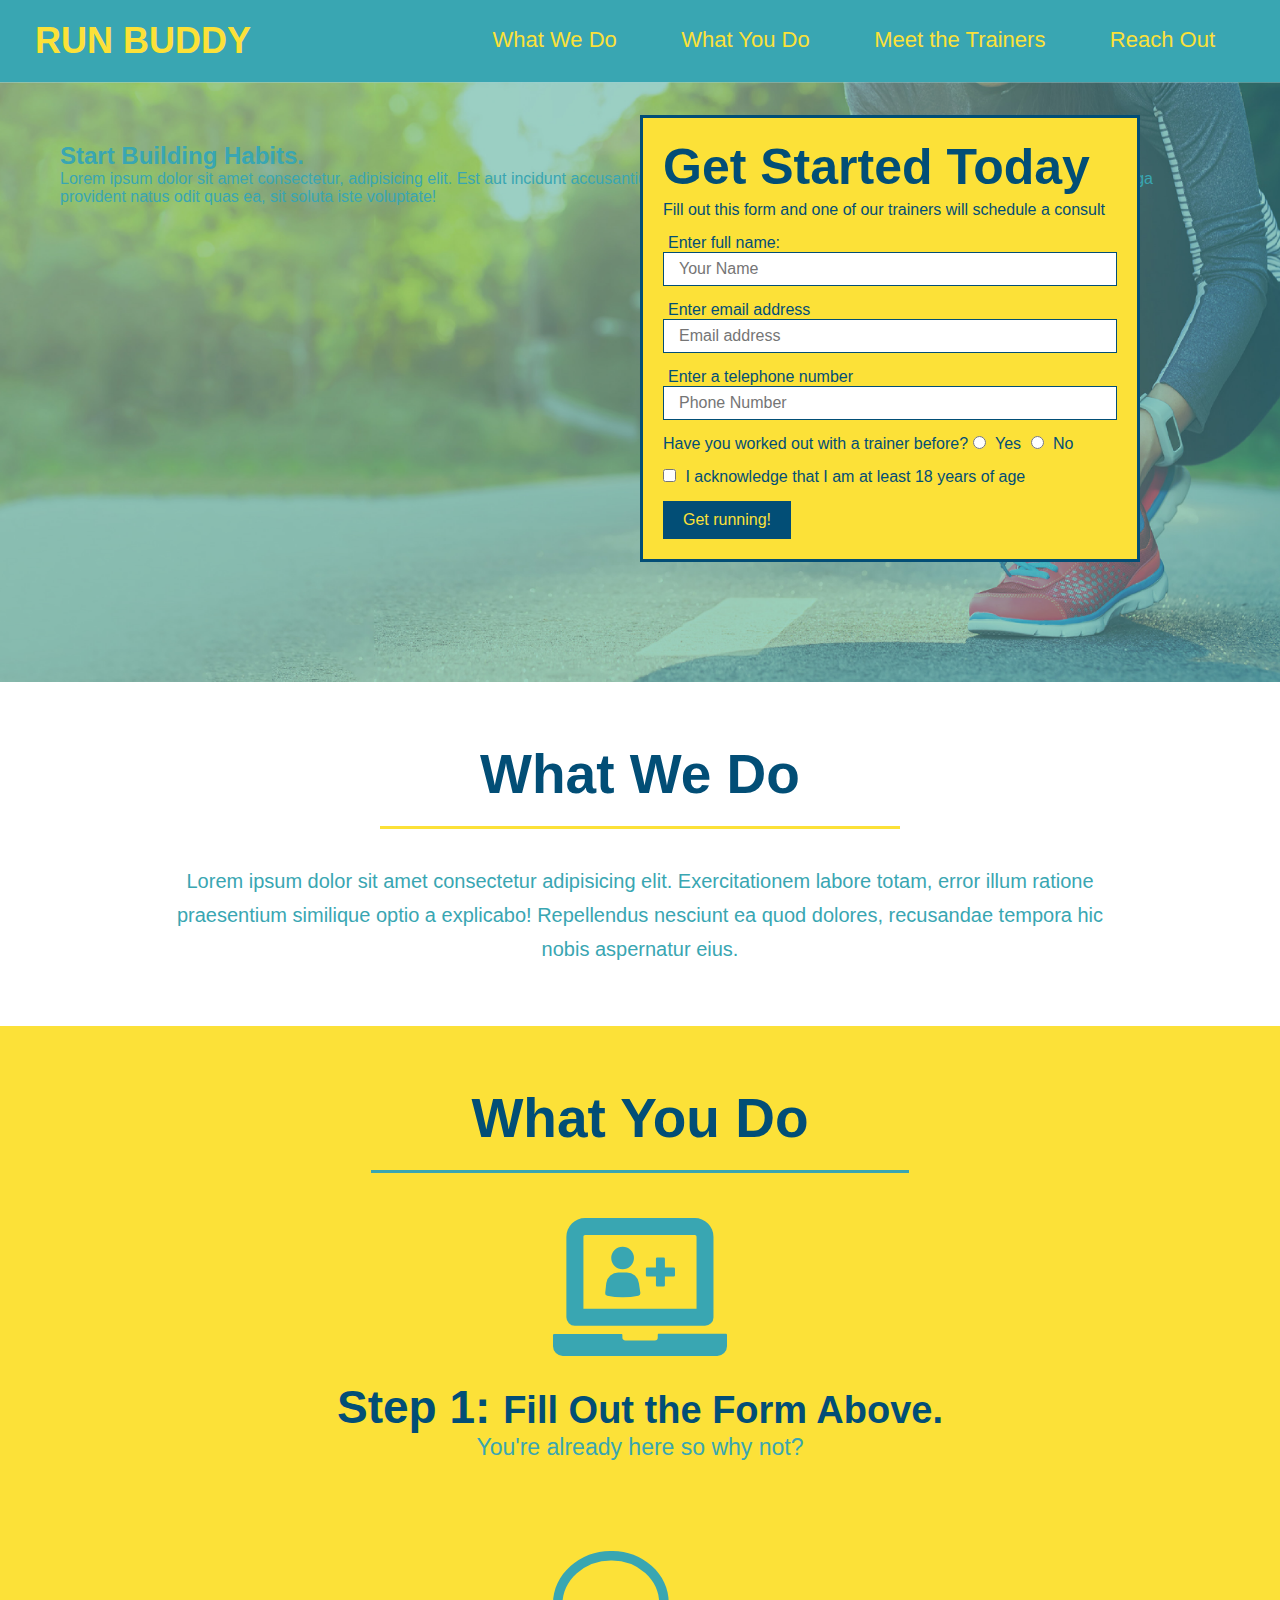
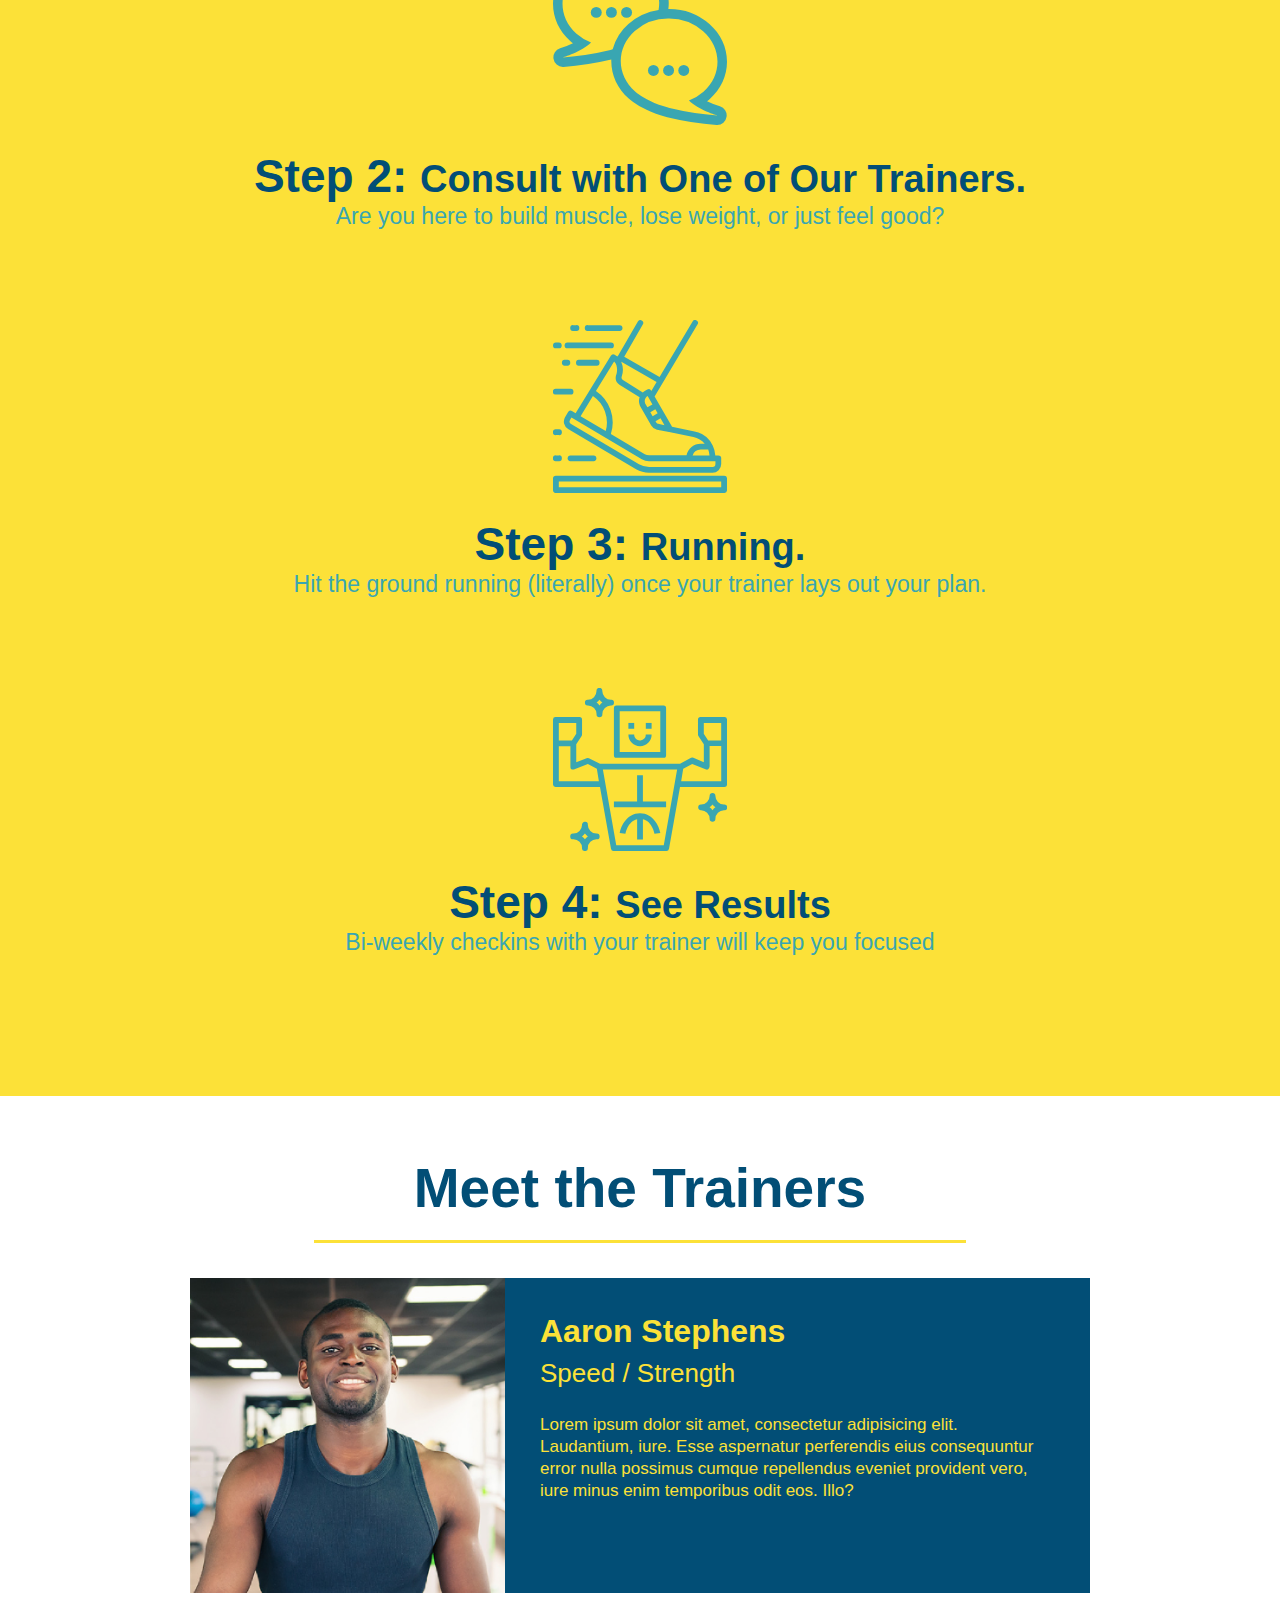
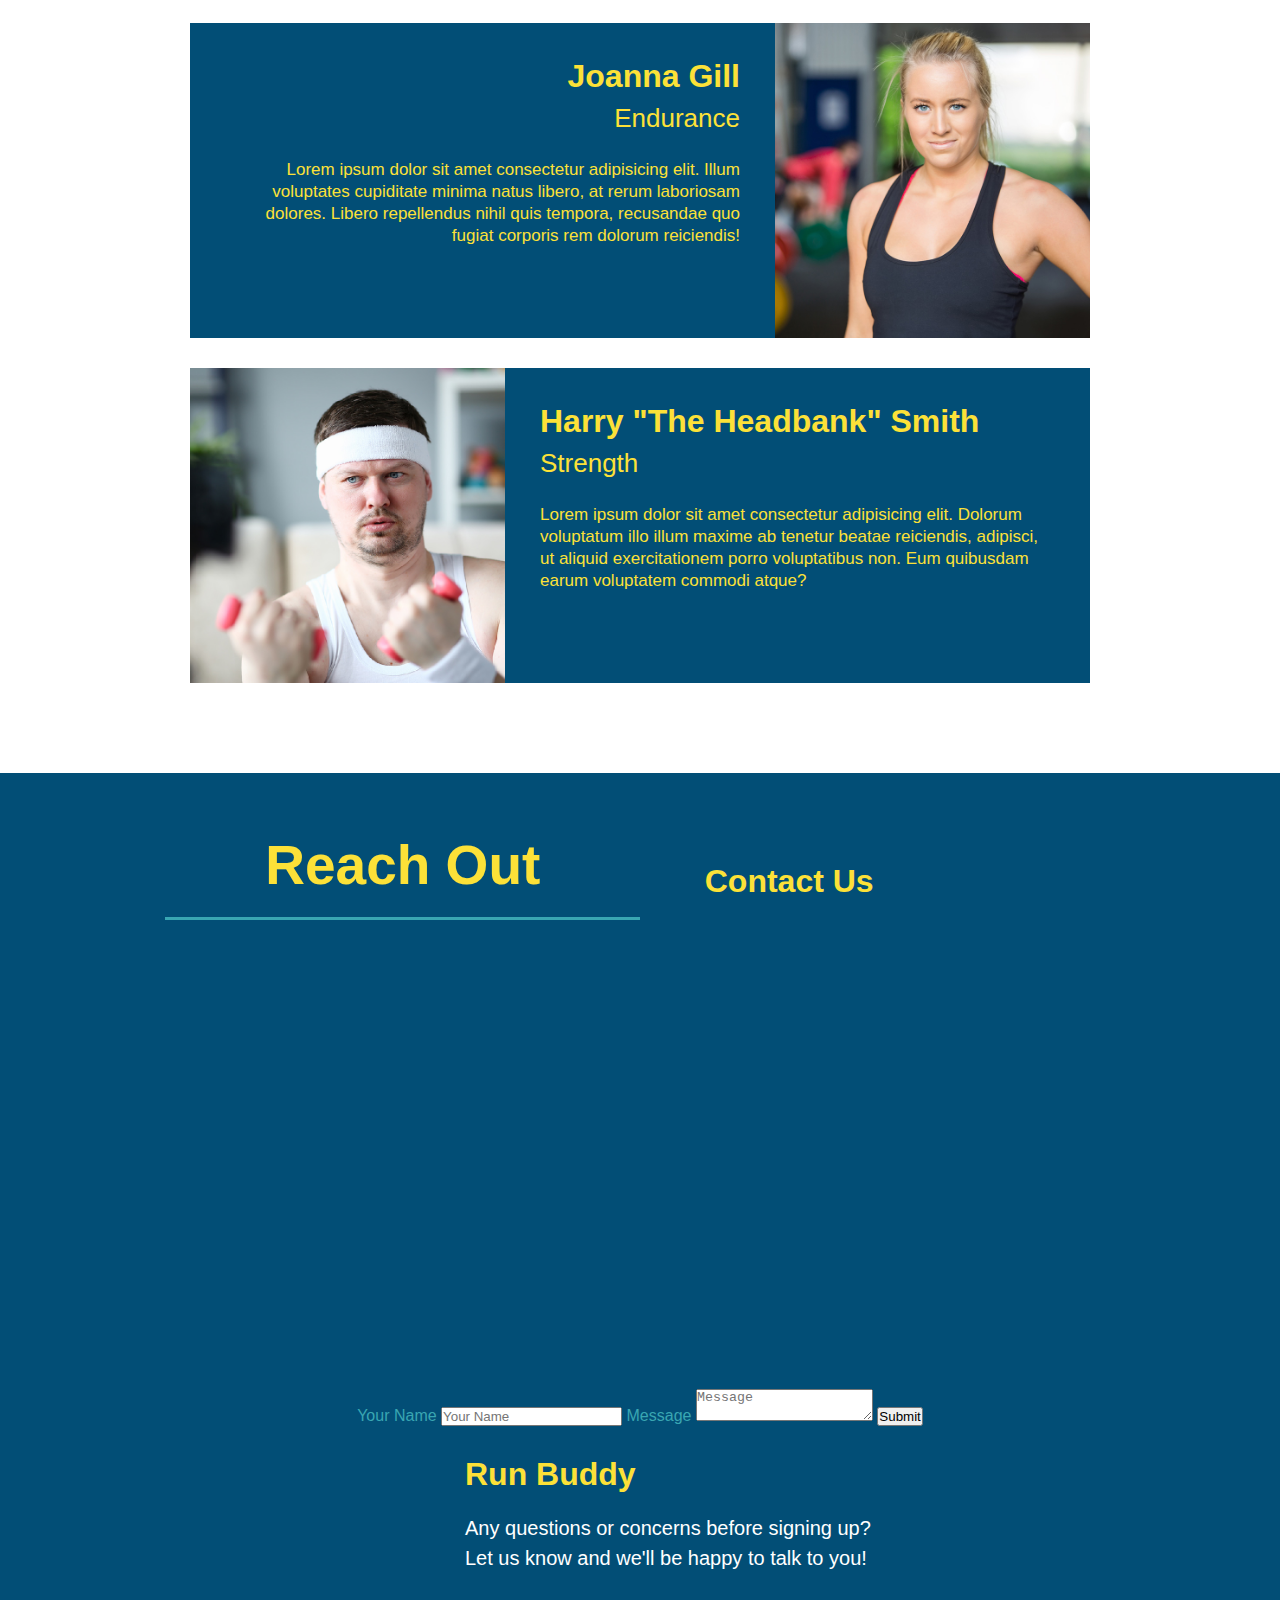
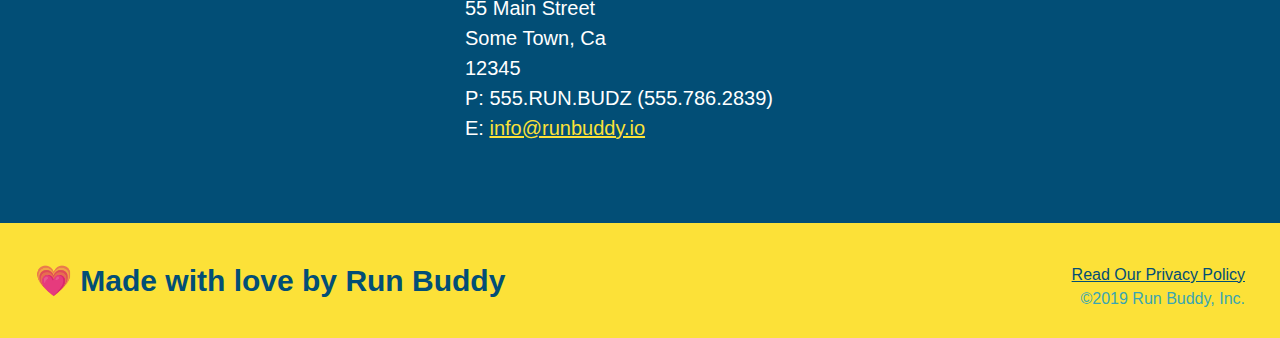
==== index.html @ 25260ad4 "add contact form" ====
<!DOCTYPE html>
<htlm lang="en">
    <meta charset="UTF-8" />
    <title>RUN BUDDY</title>
    <link rel="stylesheet" href="./assets/css/style.css" />
    <!---navigation-->    
<body>
     <header>
        <h1>
            <a href="/">RUN BUDDY</a>
        </h1>
            <nav>
                <!--unordered list element-->
                <ul>
                    <!--list item element-->
                    <li>
                        <!--anchor element-->
                        <a href="#What-We-Do">What We Do</a>
                    </li>
                    <li>
                        <a href="#What-You-Do">What You Do</a>
                    </li>
                    <li>
                        <a href="#Meet-The-Trainers">Meet the Trainers</a>
                    </li>
                    <li>
                        <a href="#Reach-Out">Reach Out</a>
                    </li>
                </ul>
                <!--Shows up weird on mobile-->
            </nav>
    </header>
        
        <!---jumbotron/hero(big img)-->
    <section class="hero">
        <div class="hero-cta">
            <h2>Start Building Habits.</h2>
            <p>Lorem ipsum dolor sit amet consectetur, adipisicing elit. Est aut incidunt accusantium repellat harum, consequatur aliquid ab corporis rem consectetur fuga provident natus odit quas ea, sit soluta iste voluptate!</p>
        </div>
        <div class="hero-form">
            <h3>Get Started Today</h3>
            <p>Fill out this form and one of our trainers will schedule a consult</p>
        <!--Add form element-->
            <form>
                <label for="name">Enter full name:</label>
                <input type="text" placeholder="Your Name" name="name" id="name" class="form-input" />
                <label for="email">Enter email address</label>
                <input type="email" placeholder="Email address" name="email" id="email" class="form-input" />
                <label for="phone">Enter a telephone number</label>
                <input type="tel" placeholder="Phone Number" name="phone" id="phone" class="form-input" />
                <p>
                    Have you worked out with a trainer before?
                    <input type="radio" name="trainer-confirm" id="trainer-yes" />
                    <label for="trainer-yes">Yes</label>
                    <input type="radio" name="trainer-confirm" id="trainer-no" />
                    <label for="trainer-no">No</label>
                </p>
                <p>
                    <input type="checkbox" name="age" id="age-ack" />
                    <label for="age-ack">I acknowledge that I am at least 18 years of age</label>
                </p>
                <button type="submit">
                    Get running!
                </button>
            </form>
        </div>
    </section>
    <!--End Hero-->

        <!--wHAT WE DO-->
    <section id="What-We-Do" class="intro">
        <h2 class="section-title primary-border">What We Do</h2>
        <p>
            Lorem ipsum dolor sit amet consectetur adipisicing elit. Exercitationem labore totam, error illum ratione praesentium similique optio a explicabo! Repellendus nesciunt ea quod dolores, recusandae tempora hic nobis aspernatur eius.
        </p>
    </section>

        <!--What you do-->
    <section id="What-You-Do" class="steps">
        <h2 class="section-title secondary-border">What You Do</h2>

        <div>
            <img src="./assets/images/step-1.svg" alt="empty" />
            <h3>Step 1: <span>Fill Out the Form Above.</span></h3>
            <p>You're already here so why not?</p>
        </div>

        <div>
            <img src="./assets/images/step-2.svg" alt="empty" />
            <h3>Step 2: <span>Consult with One of Our Trainers.</span></h3>
            <p>Are you here to build muscle, lose weight, or just feel good?</p>
        </div>

        <div>
            <img src="./assets/images/step-3.svg" alt="empty" />
            <h3>Step 3: <span>Running.</span></h3>
            <p>Hit the ground running (literally) once your trainer lays out your plan.</p>
        </div>

        <div>
            <img src="./assets/images/step-4.svg" alt="empty" />
            <h3>Step 4: <span>See Results</span></h3>
            <p>Bi-weekly checkins with your trainer will keep you focused</p>
        </div>
    </section>

        <!--Meet the Trainers Sec-->
    <section id="Meet-The-Trainers" class="trainers">
        <h2 class="section-title primary-border">
            Meet the Trainers
        </h2>
        <article class="trainer">
            <img src="./assets/images/trainer-1.jpg" alt="Aaron Stephens in his workout clothes, ready to pump iron" />
            <div class="trainer-bio text-left">
                <h3>Aaron Stephens</h3>
                <h4>Speed / Strength</h4>
                <p>Lorem ipsum dolor sit amet, consectetur adipisicing elit. Laudantium, iure. Esse aspernatur perferendis eius consequuntur error nulla possimus cumque repellendus eveniet provident vero, iure minus enim temporibus odit eos. Illo?</p>
            </div>
        </article>
        <article class="trainer">
            <div class="trainer-bio text-right">
                <h3>Joanna Gill</h3>
                <h4>Endurance</h4>
                <p>Lorem ipsum dolor sit amet consectetur adipisicing elit. Illum voluptates cupiditate minima natus libero, at rerum laboriosam dolores. Libero repellendus nihil quis tempora, recusandae quo fugiat corporis rem dolorum reiciendis!</p>
            </div>
            <img src="./assets/images/trainer-2.jpg" alt="Joanna Gill ready to put some work in" />
        </article>
        <article class="trainer">
            <img src="./assets/images/trainer-3.jpg" alt="Harry 'the headband' smith ready to get you swole" />
            <div class="trainer-bio text-left">
                <h3>Harry "The Headbank" Smith</h3>
                <h4>Strength</h4>
                <p>Lorem ipsum dolor sit amet consectetur adipisicing elit. Dolorum voluptatum illo illum maxime ab tenetur beatae reiciendis, adipisci, ut aliquid exercitationem porro voluptatibus non. Eum quibusdam earum voluptatem commodi atque?</p>
            </div>
        </article>
    </section>

        <!--Reach Out sec-->
    <section id="Reach-Out" class="contact">
        <h2 class="section-title secondary-border">
            Reach Out
        </h2>
        <div class="content-form">
            <h3>Contact Us</h3>
        </div>
        <article>
        <div>
            <iframe src="https://www.google.com/maps/embed?pb=!1m18!1m12!1m3!1d3258.855025386949!2d-80.89987728461224!3d35.23497878030063!2m3!1f0!2f0!3f0!3m2!1i1024!2i768!4f13.1!3m3!1m2!1s0x8856a1f7e96a89fd%3A0x9e45abd21f3c7995!2s2031%20Heywood%20Ave%2C%20Charlotte%2C%20NC%2028208!5e0!3m2!1sen!2sus!4v1633524357649!5m2!1sen!2sus" 
            style="border:0;" 
            allowfullscreen="" 
            loading="lazy">
            </iframe>
        </div>
        <form>
            <label for="contact-name">Your Name</label>
            <input type="text" id="contact-name" placeholder="Your Name" />

            <label for="contact-message">Message</label>
            <textarea type="text" id="contact-message" placeholder="Message"></textarea>

            <button type="submit">Submit</button>
        </form>
        <div>
            <h3>
                Run Buddy
            </h3>
            <p>
                Any questions or concerns before signing up?
                <br />
                Let us know and we'll be happy to talk to you!
            </p>
            <address>
                55 Main Street <br />
                Some Town, Ca <br />
                12345<br />
                P: 555.RUN.BUDZ (555.786.2839)<br />
                E: <a href="mailto:info@runbuddy.io"> info@runbuddy.io</a>
            </address>
        </div>
        </article>
    </section>

        <!--footer-->
    <footer>
        <h2>&#128151 Made with love by Run Buddy</h2>
        <div> <a href="privacy-policy.html" >Read Our Privacy Policy</a><br />
        &copy;2019 Run Buddy, Inc.
        </div>
    </footer>

</body>
    
</htlm>
---- assets/css/style.css ----
* {
    margin: 0;
    padding: 0;
    box-sizing: border-box;
}

body {
    /* more on this crazy alphanumerical value in a minute! */
    color: #39a6b2;
    font-family: Arial, Helvetica, sans-serif;
}

/* apply styles to header */
header {
    padding: 20px 35px;
    background-color: #39a6b2;
}

header h1 {
    font-weight: bold;
    font-size: 36px;
    color: #fce138;
    margin: 0;
    display: inline;
}
header a {
    color: #fce138;
    text-decoration: none;
   }

header nav {
    float: right;
    margin: 7px 0;
}

header nav ul li {
    display: inline;
    }

header nav ul li a {
    margin: 0 30px;
    font-weight: lighter;
    font-size: 22px;
}

footer {
    background: #fce138;
    width: 100%;
    padding: 40px 35px;
}

footer h2 {
    display: inline;
    color: #024e76;
    font-size: 30px;
    margin: 0;
}

footer div {
    float: right;
    line-height: 1.5;
    text-align: right;
}

footer a {
    color: #024e76;
}

section {
    padding: 60px;
}

/* hero style chart*/
.hero {
    background-image: url(../images/hero-bg.jpg);
    height: 600px;
    background-size: cover;
    background-position: center;
    position: relative;
}
/* cover and center do not show up on second monitor?*/
/* hero style end*/

.hero-form {
    color: #024e76;
    background-color: #fce138;
    padding: 20px;
    width: 500px;
    border: solid 3px #024e76;
    position: absolute;
    bottom: 120px;
    right: 140px;
}

.hero-form h3 {
    font-size: 50px;
    margin: 0px;
}

.hero-form p {
    margin: 5px 0 15px 0;
}

.form-input {
    border: 1px solid #024e76;
    display: block;
    padding: 7px 15px;
    font-size: 16px;
    color: #024e76;
    width: 100%;
    margin-bottom: 15px;
}

.hero-form label {
    margin: 0px 5px;
}

.hero-form button {
    background-color: #024e76;
    color: #fce138;
    padding: 10px 20px;
    font-size: 16px;
    border: none;
}

.intro {
    text-align: center;
}

.intro p {
    line-height: 1.7;
    color: #39a6b2;
    width: 80%;
    font-size: 20px;
    margin: 0 auto;
}

.steps {
    text-align: center;
    background: #fce138;
}

.section-title {
    font-size: 55px;
    color: #024e76;
    margin-bottom: 35px;
    padding: 0 100px 20px 100px;
    border-bottom: 3px solid;
    border-color: #39a6b2;
    display: block;
}

.primary-border {
    border-color: #fce138;
    display: inline-block;
}

.secondary-border {
    border-color: #39a6b2;
    display: inline-block;
}

.steps div {
    margin-bottom: 80px;
}

.steps img {
    width: 15%;
    margin: 10px 0;
}

.steps h3 {
    color: #024e76;
    font-size: 46px;
    margin-top: 10px;
}

.steps p {
    color: #39a6b2;
    font-size: 23px;
}

.steps span {
    font-size: 38px;
}

.trainers {
    text-align: center;
}

.trainer {
    width: 900px;
    margin: 0 auto 30px auto;
    background: #024e76;
    color: #fce138;
    overflow: auto;
    }

.trainer img {
    width:35%;
    float: left;
}

.trainer-bio {
    padding: 35px;
    float: left;
    width: 65%;
}

.text-left {
    text-align: left;
}

.text-right {
    text-align: right;
}

.trainer-bio h3 {
    font-size: 32px;
    margin-bottom: 8px;
}

.trainer-bio h4 {
    font-weight: lighter;
    font-size: 26px;
    margin-bottom: 25px;
}

.trainer-bio p {
    font-size: 17px;
    line-height: 1.3;
}

.contact {
    background: #024e76;
    text-align: center;  
}

.contact h2 {
    color: #fce138;
}

.contact iframe {
    width: 400px;
    height: 400px;
}

.contact div {
    width: 410px;
    vertical-align: top;
    display: inline-block;
    text-align: left;
    margin: 30px 0 0 60px;
    color: white;
}

.contact h3 {
    color: #fce138;
    font-size: 32px;
}

.contact p, .contact address {
    margin: 20px 0;
    line-height: 1.5;
    font-size: 20px;
    font-style: normal;
}

.contact a {
    color: #fce138;
}
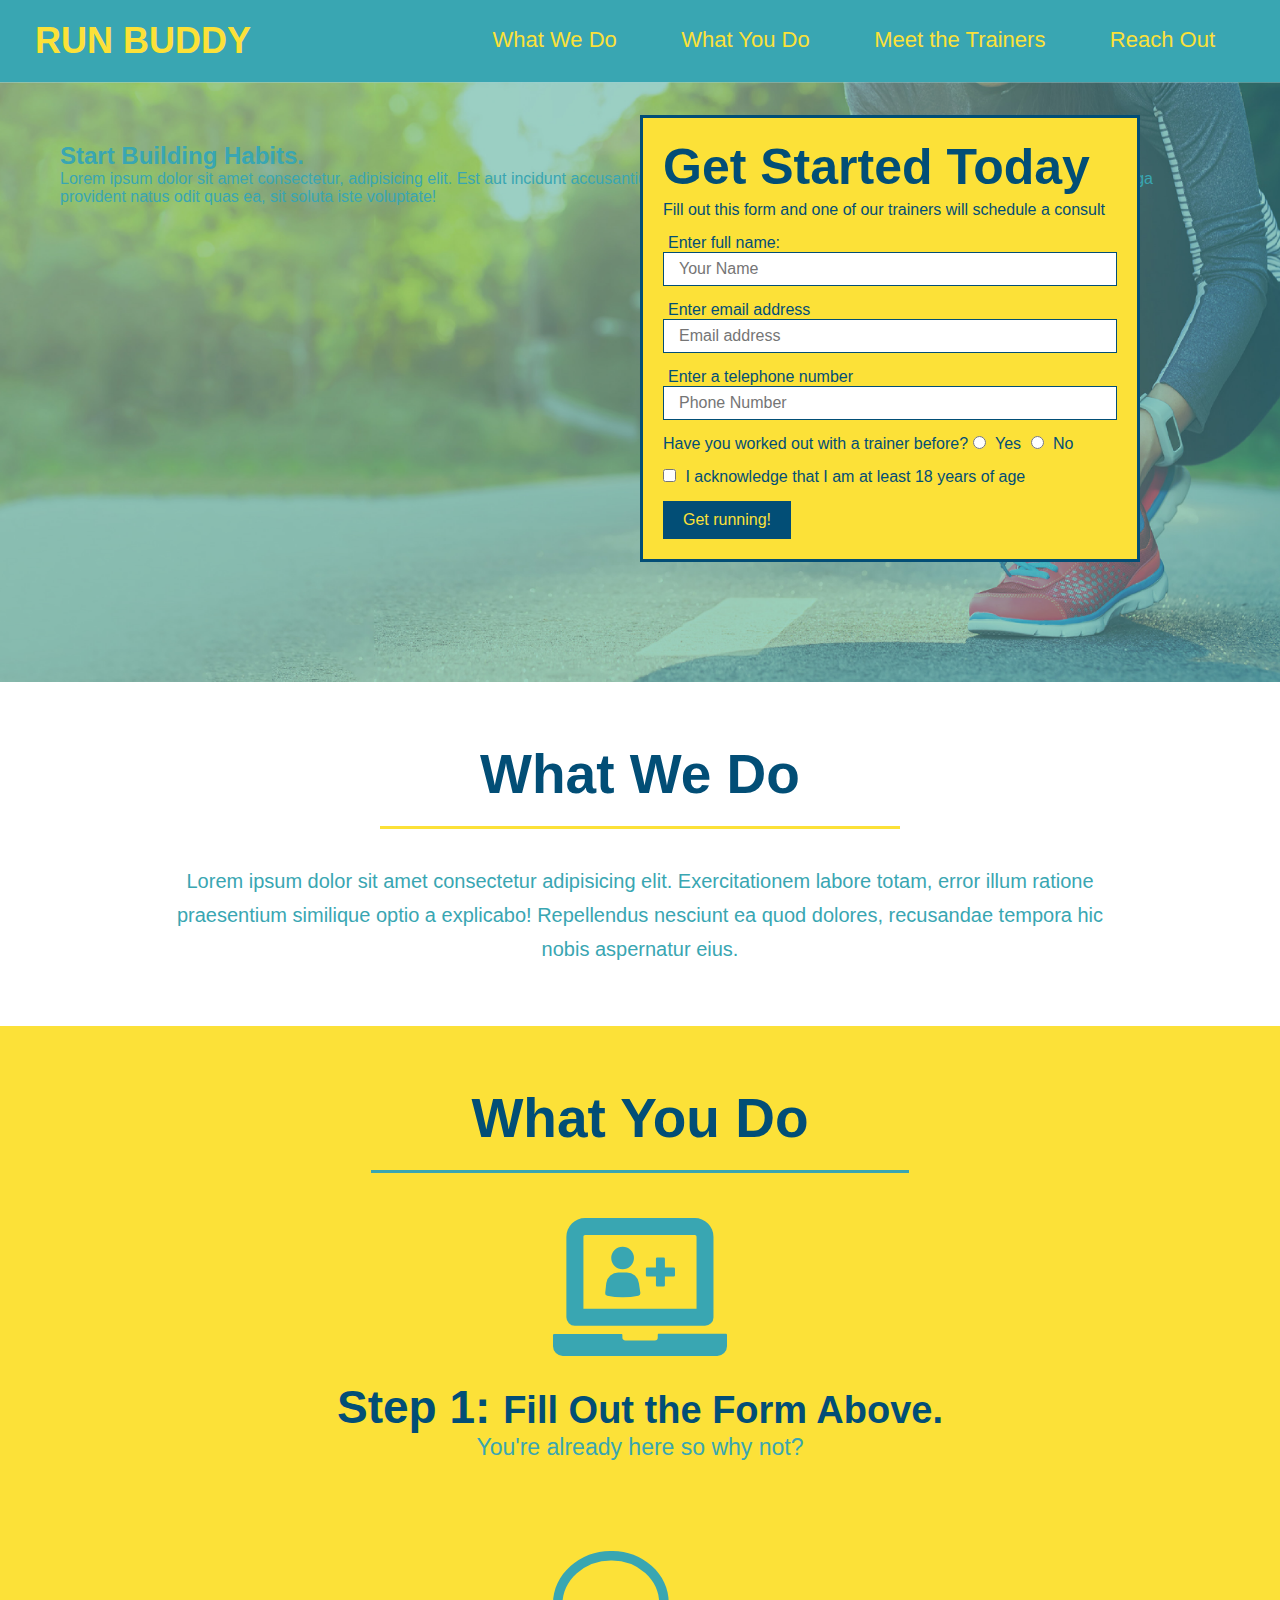
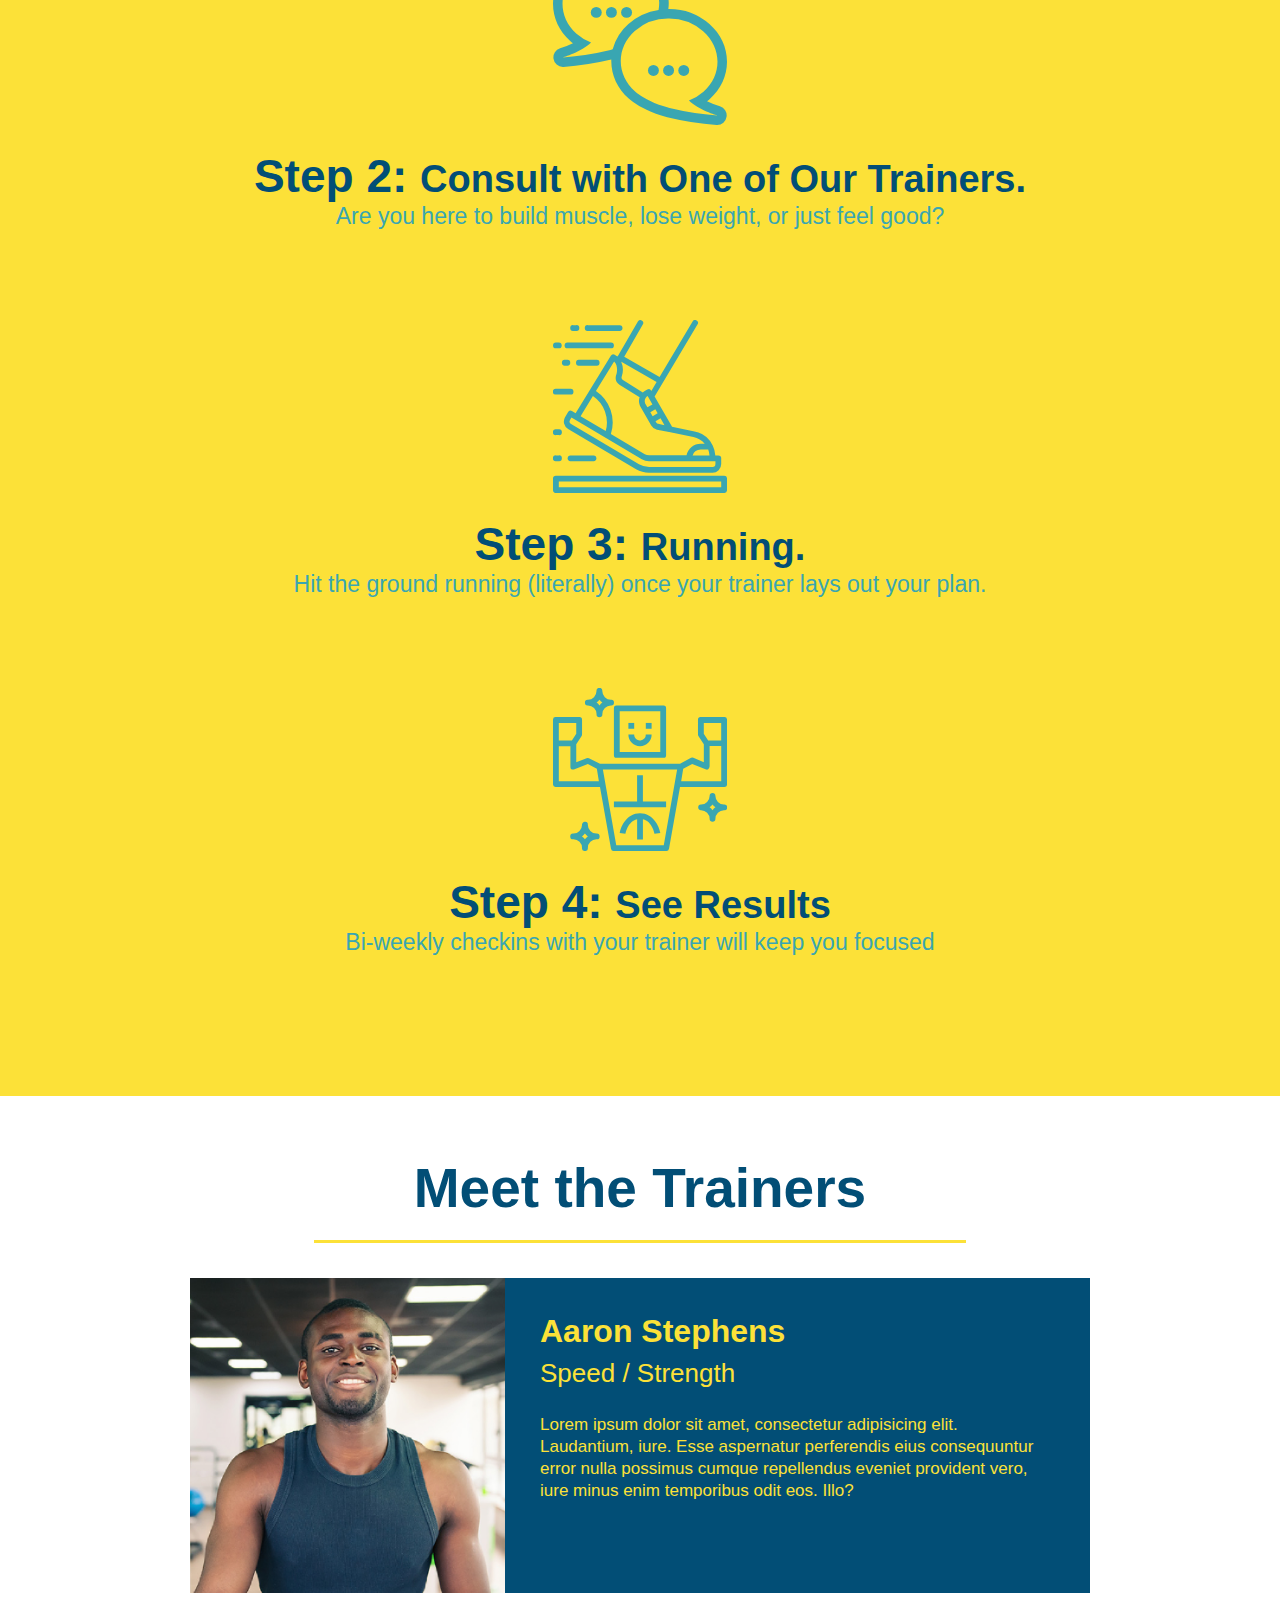
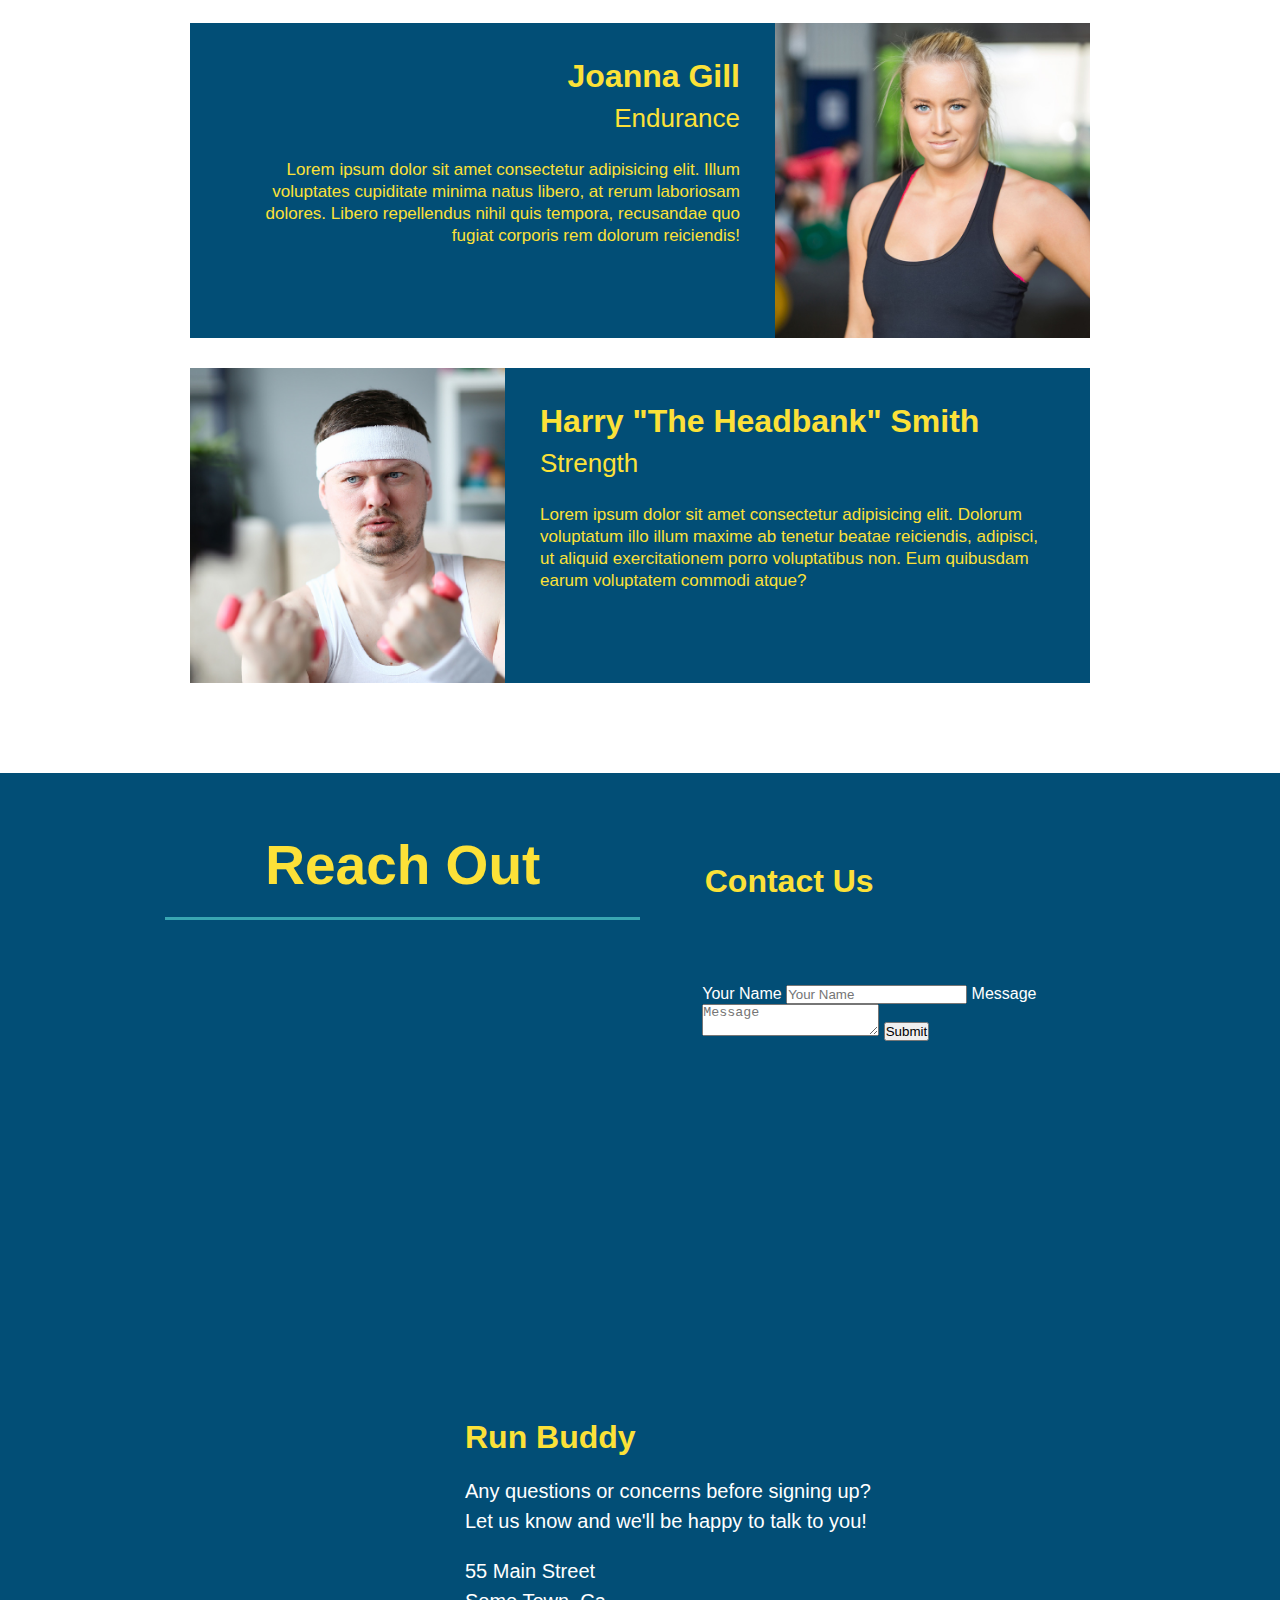
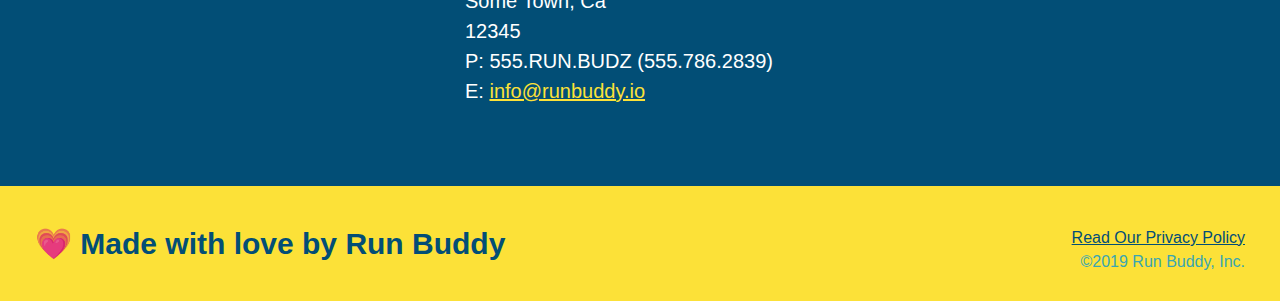
==== commit a0111462: "update contact form HTML" ====
--- a/index.html
+++ b/index.html
@@ -151,6 +151,7 @@
             loading="lazy">
             </iframe>
         </div>
+        <div>
         <form>
             <label for="contact-name">Your Name</label>
             <input type="text" id="contact-name" placeholder="Your Name" />
@@ -160,6 +161,7 @@
 
             <button type="submit">Submit</button>
         </form>
+        </div>
         <div>
             <h3>
                 Run Buddy
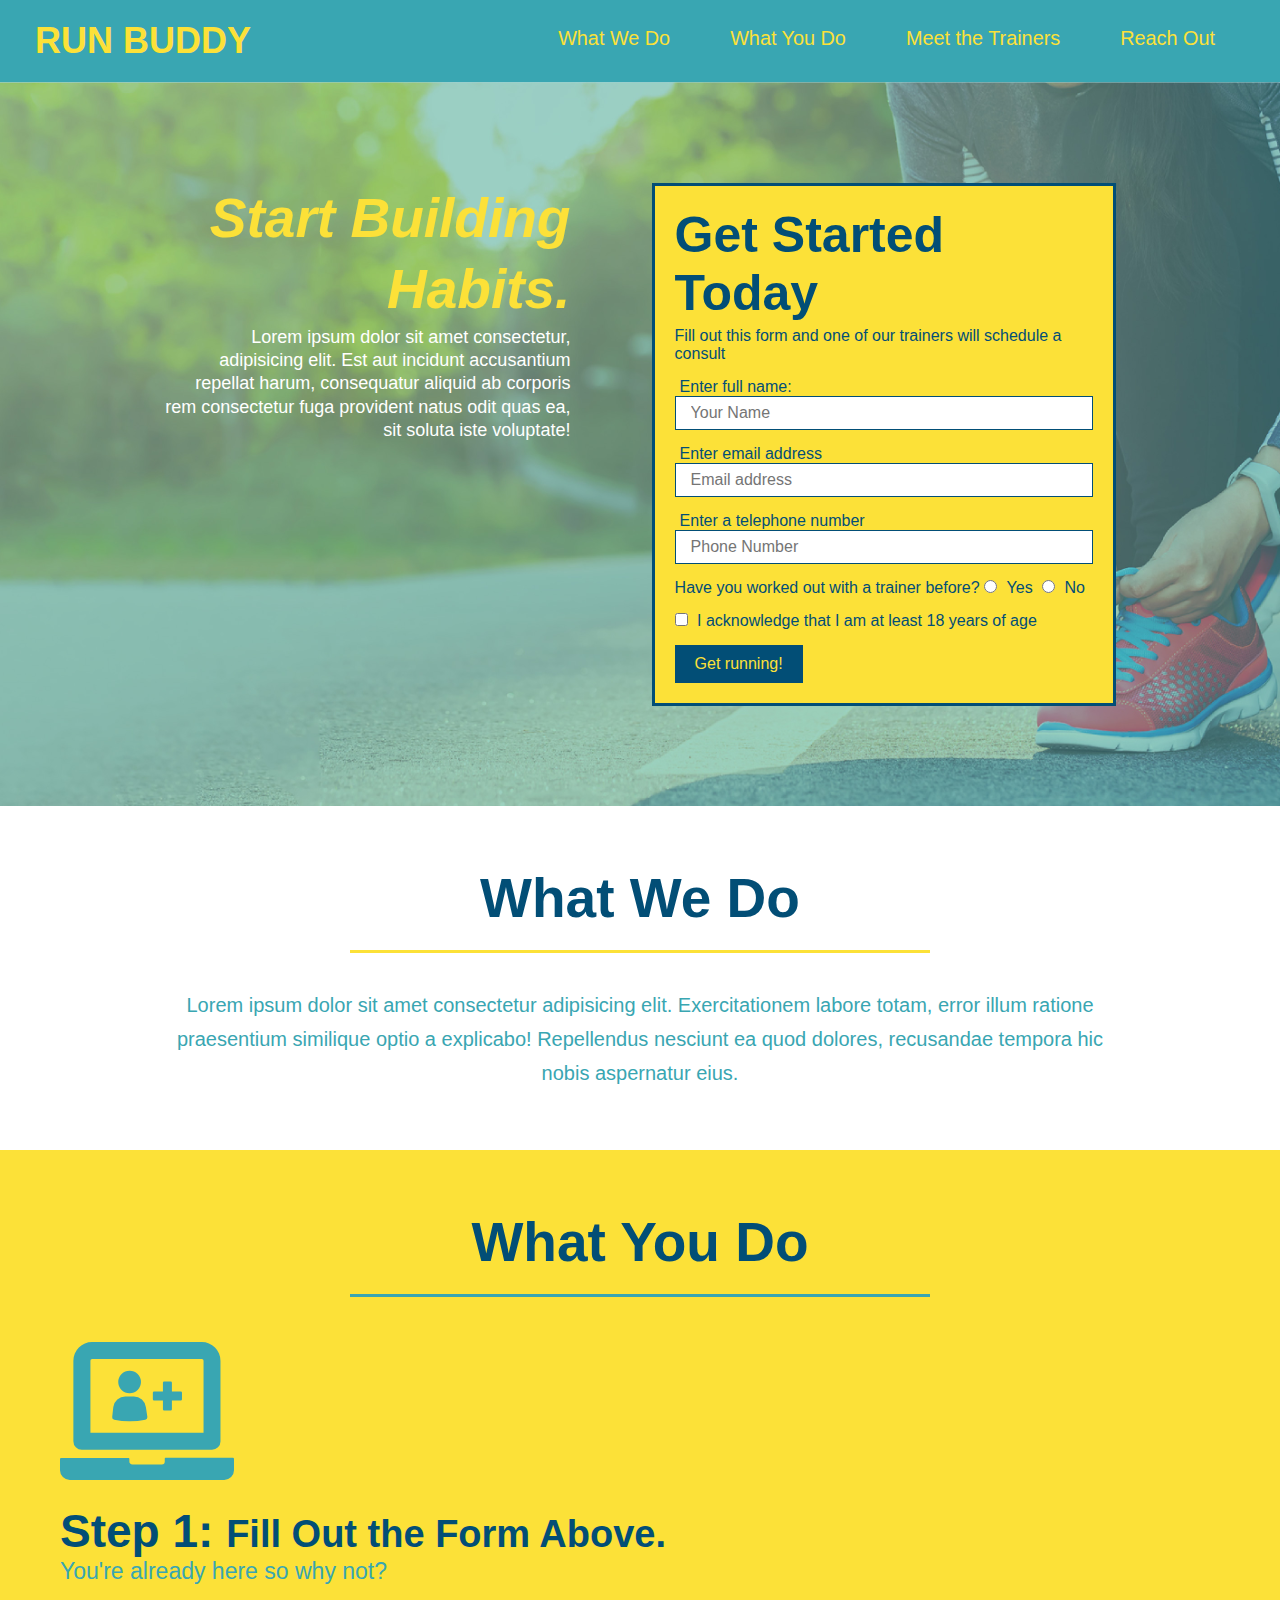
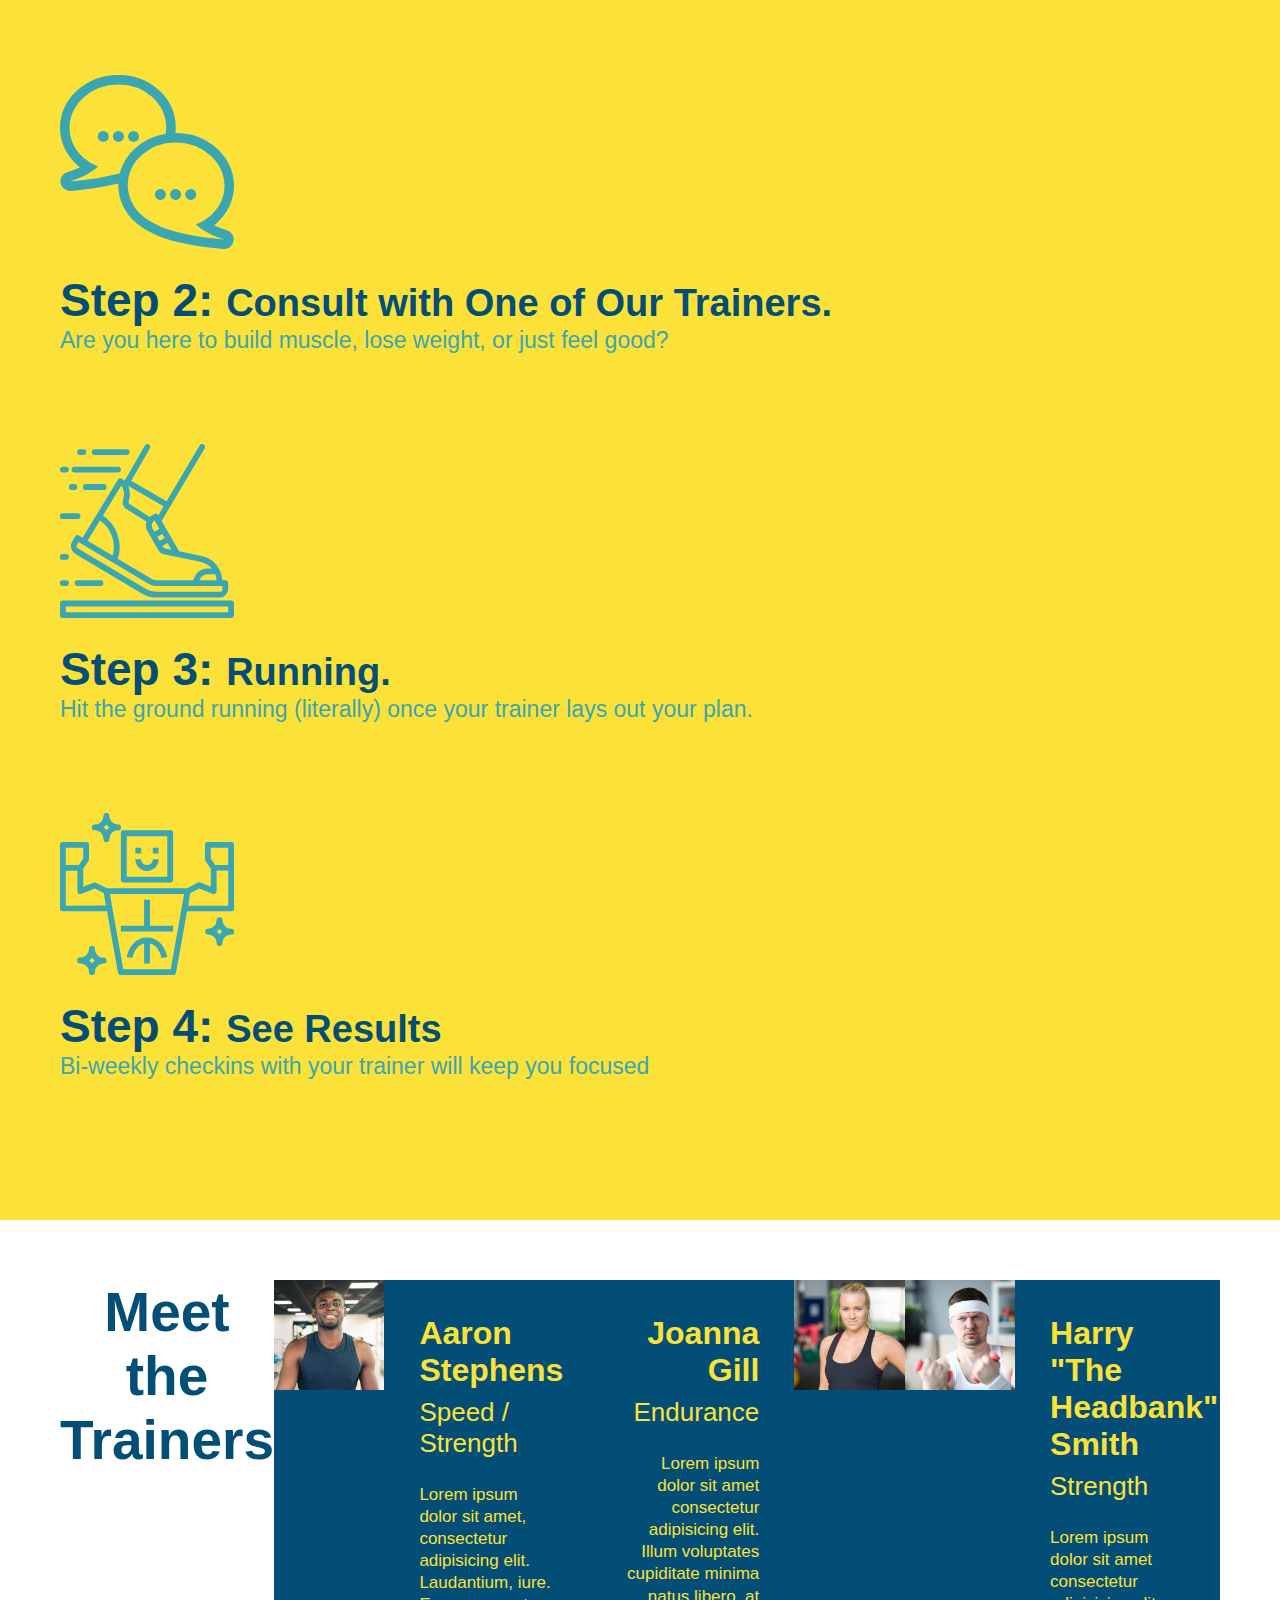
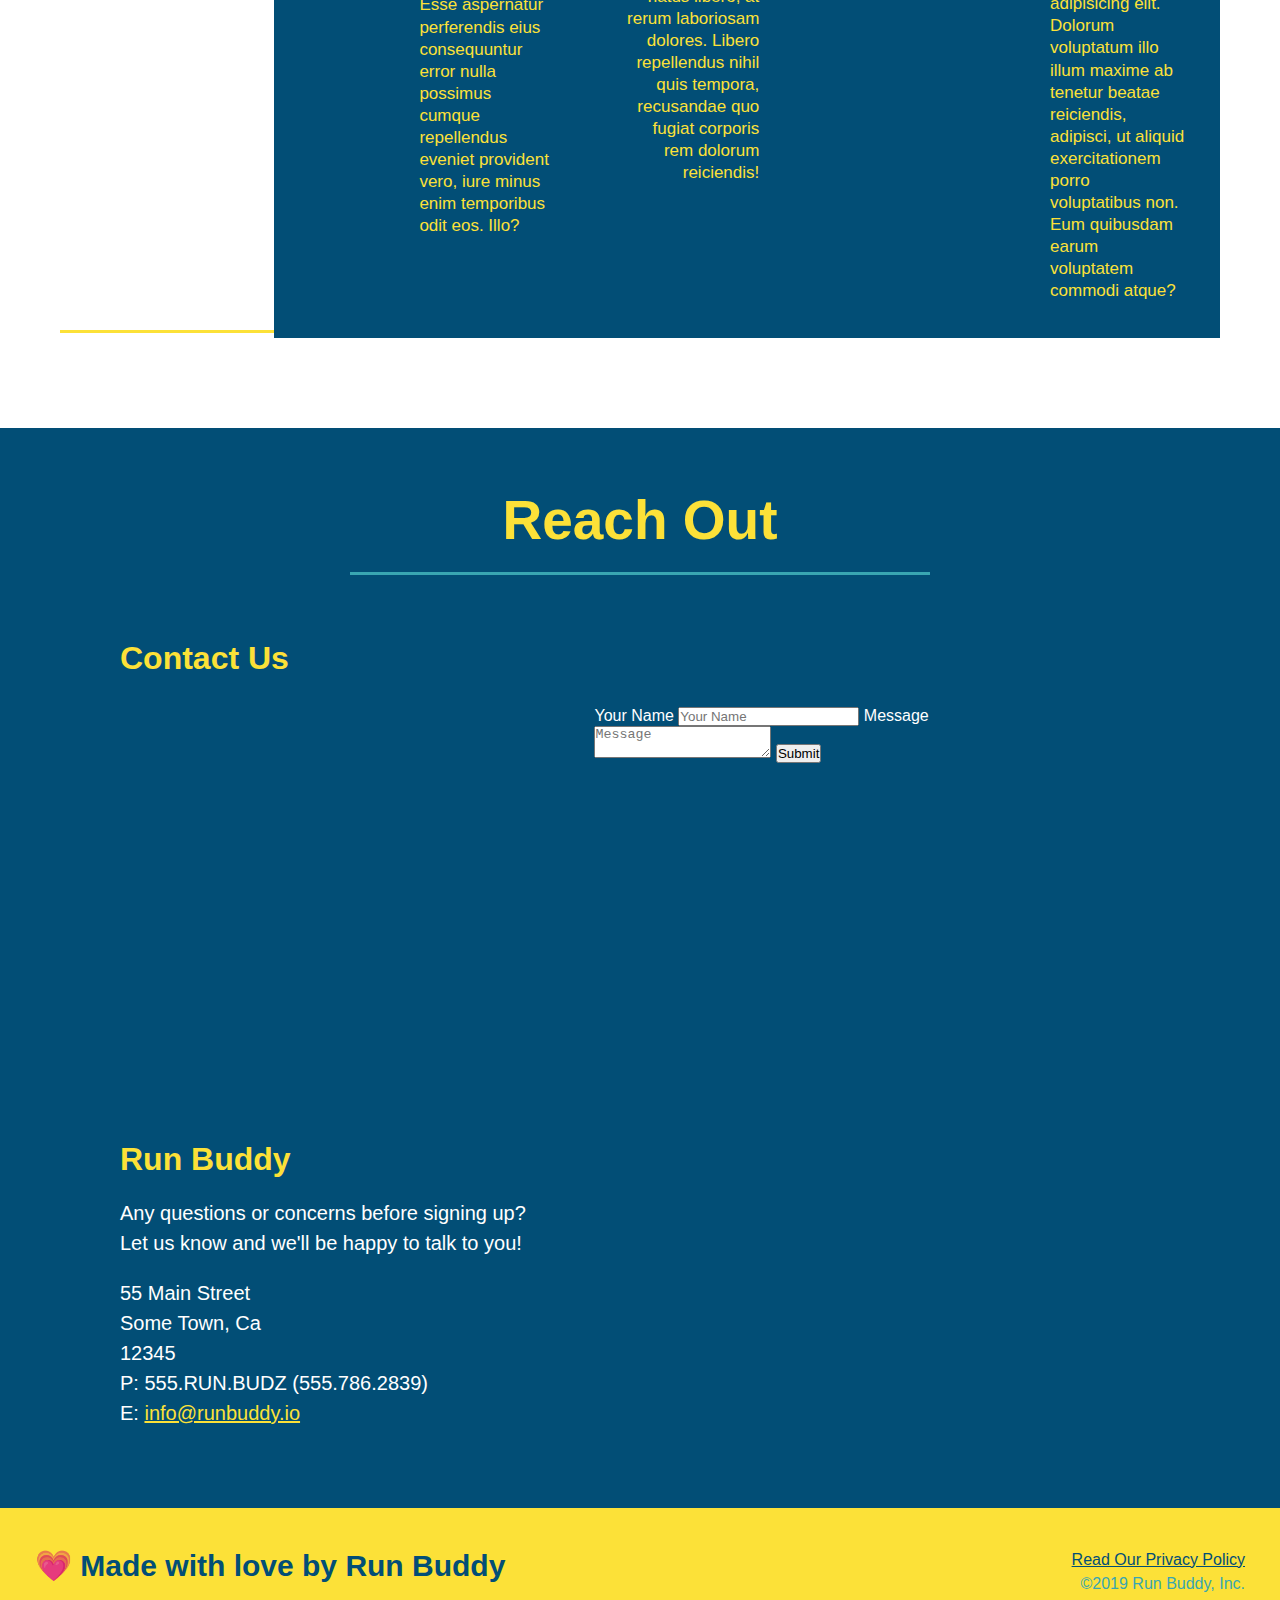
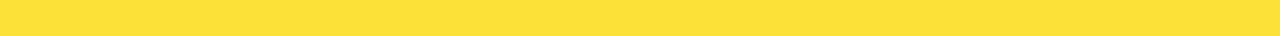
==== commit 38c9bf0b: "prepred body for flexbox" ====
--- a/index.html
+++ b/index.html
@@ -69,16 +69,21 @@
 
         <!--wHAT WE DO-->
     <section id="What-We-Do" class="intro">
+       <nav class="flex-row"> 
         <h2 class="section-title primary-border">What We Do</h2>
-        <p>
+       </nav> 
+       <nav class="flex-row"> 
+       <p>
             Lorem ipsum dolor sit amet consectetur adipisicing elit. Exercitationem labore totam, error illum ratione praesentium similique optio a explicabo! Repellendus nesciunt ea quod dolores, recusandae tempora hic nobis aspernatur eius.
         </p>
+        </nav>
     </section>
 
         <!--What you do-->
     <section id="What-You-Do" class="steps">
+        <nav class="flex-row"> 
         <h2 class="section-title secondary-border">What You Do</h2>
-
+        </nav>
         <div>
             <img src="./assets/images/step-1.svg" alt="empty" />
             <h3>Step 1: <span>Fill Out the Form Above.</span></h3>
@@ -106,9 +111,9 @@
 
         <!--Meet the Trainers Sec-->
     <section id="Meet-The-Trainers" class="trainers">
-        <h2 class="section-title primary-border">
-            Meet the Trainers
-        </h2>
+        <nav class="flex-row">
+        <h2 class="section-title primary-border">Meet the Trainers</h2>
+        <nav class="flex-row"></nav>
         <article class="trainer">
             <img src="./assets/images/trainer-1.jpg" alt="Aaron Stephens in his workout clothes, ready to pump iron" />
             <div class="trainer-bio text-left">
@@ -137,9 +142,11 @@
 
         <!--Reach Out sec-->
     <section id="Reach-Out" class="contact">
+        <nav class="flex-row">
         <h2 class="section-title secondary-border">
             Reach Out
         </h2>
+        </nav>
         <div class="content-form">
             <h3>Contact Us</h3>
         </div>
--- a/assets/css/style.css
+++ b/assets/css/style.css
@@ -14,6 +14,9 @@
 header {
     padding: 20px 35px;
     background-color: #39a6b2;
+    display: flex;
+    justify-content: space-between;
+    flex-wrap: wrap;
 }
 
 header h1 {
@@ -21,7 +24,6 @@
     font-size: 36px;
     color: #fce138;
     margin: 0;
-    display: inline;
 }
 header a {
     color: #fce138;
@@ -29,35 +31,41 @@
    }
 
 header nav {
-    float: right;
     margin: 7px 0;
 }
 
-header nav ul li {
-    display: inline;
-    }
+header nav ul {
+    display: flex;
+    flex-wrap: wrap;
+    justify-content: space-between;
+    align-items: center;
+    list-style: none;
+}
 
 header nav ul li a {
     margin: 0 30px;
     font-weight: lighter;
-    font-size: 22px;
+    font-size: 1.55vw;
 }
 
 footer {
     background: #fce138;
     width: 100%;
     padding: 40px 35px;
+    display: flex;
+    justify-content: space-between;
+    flex-wrap: wrap;
 }
 
 footer h2 {
-    display: inline;
+    
     color: #024e76;
     font-size: 30px;
     margin: 0;
 }
 
 footer div {
-    float: right;
+    
     line-height: 1.5;
     text-align: right;
 }
@@ -73,23 +81,37 @@
 /* hero style chart*/
 .hero {
     background-image: url(../images/hero-bg.jpg);
-    height: 600px;
     background-size: cover;
     background-position: center;
-    position: relative;
+    display: flex;
+    justify-content: center;
+    flex-wrap: wrap;
 }
 /* cover and center do not show up on second monitor?*/
 /* hero style end*/
 
+.hero-cta {
+    width: 35%;
+    text-align: right;
+    margin: 3.5%;
+    color: #fff;
+    font-size: 18px;
+    line-height: 1.3;
+}
+
+.hero-cta h2 {
+    font-style: italic;
+    font-size: 55px;
+    color: #fce138;
+}
+
 .hero-form {
     color: #024e76;
     background-color: #fce138;
     padding: 20px;
-    width: 500px;
-    border: solid 3px #024e76;
-    position: absolute;
-    bottom: 120px;
-    right: 140px;
+    border: solid 3px #024e76;   
+    width: 40%;
+    margin: 3.5%;
 }
 
 .hero-form h3 {
@@ -121,10 +143,6 @@
     padding: 10px 20px;
     font-size: 16px;
     border: none;
-}
-
-.intro {
-    text-align: center;
 }
 
 .intro p {
@@ -133,21 +151,22 @@
     width: 80%;
     font-size: 20px;
     margin: 0 auto;
+    text-align: center;
 }
 
 .steps {
-    text-align: center;
     background: #fce138;
 }
 
 .section-title {
     font-size: 55px;
     color: #024e76;
-    margin-bottom: 35px;
-    padding: 0 100px 20px 100px;
     border-bottom: 3px solid;
     border-color: #39a6b2;
-    display: block;
+    padding-bottom: 20px;
+    text-align: center;
+    margin: 0 auto 35px auto;
+    width: 50%;
 }
 
 .primary-border {
@@ -185,7 +204,7 @@
 }
 
 .trainers {
-    text-align: center;
+
 }
 
 .trainer {
@@ -207,14 +226,6 @@
     width: 65%;
 }
 
-.text-left {
-    text-align: left;
-}
-
-.text-right {
-    text-align: right;
-}
-
 .trainer-bio h3 {
     font-size: 32px;
     margin-bottom: 8px;
@@ -233,7 +244,6 @@
 
 .contact {
     background: #024e76;
-    text-align: center;  
 }
 
 .contact h2 {
@@ -270,3 +280,14 @@
     color: #fce138;
 }
 
+.text-left {
+    text-align: left;
+}
+
+.text-right {
+    text-align: right;
+}
+
+.flex-row {
+    display: flex;
+}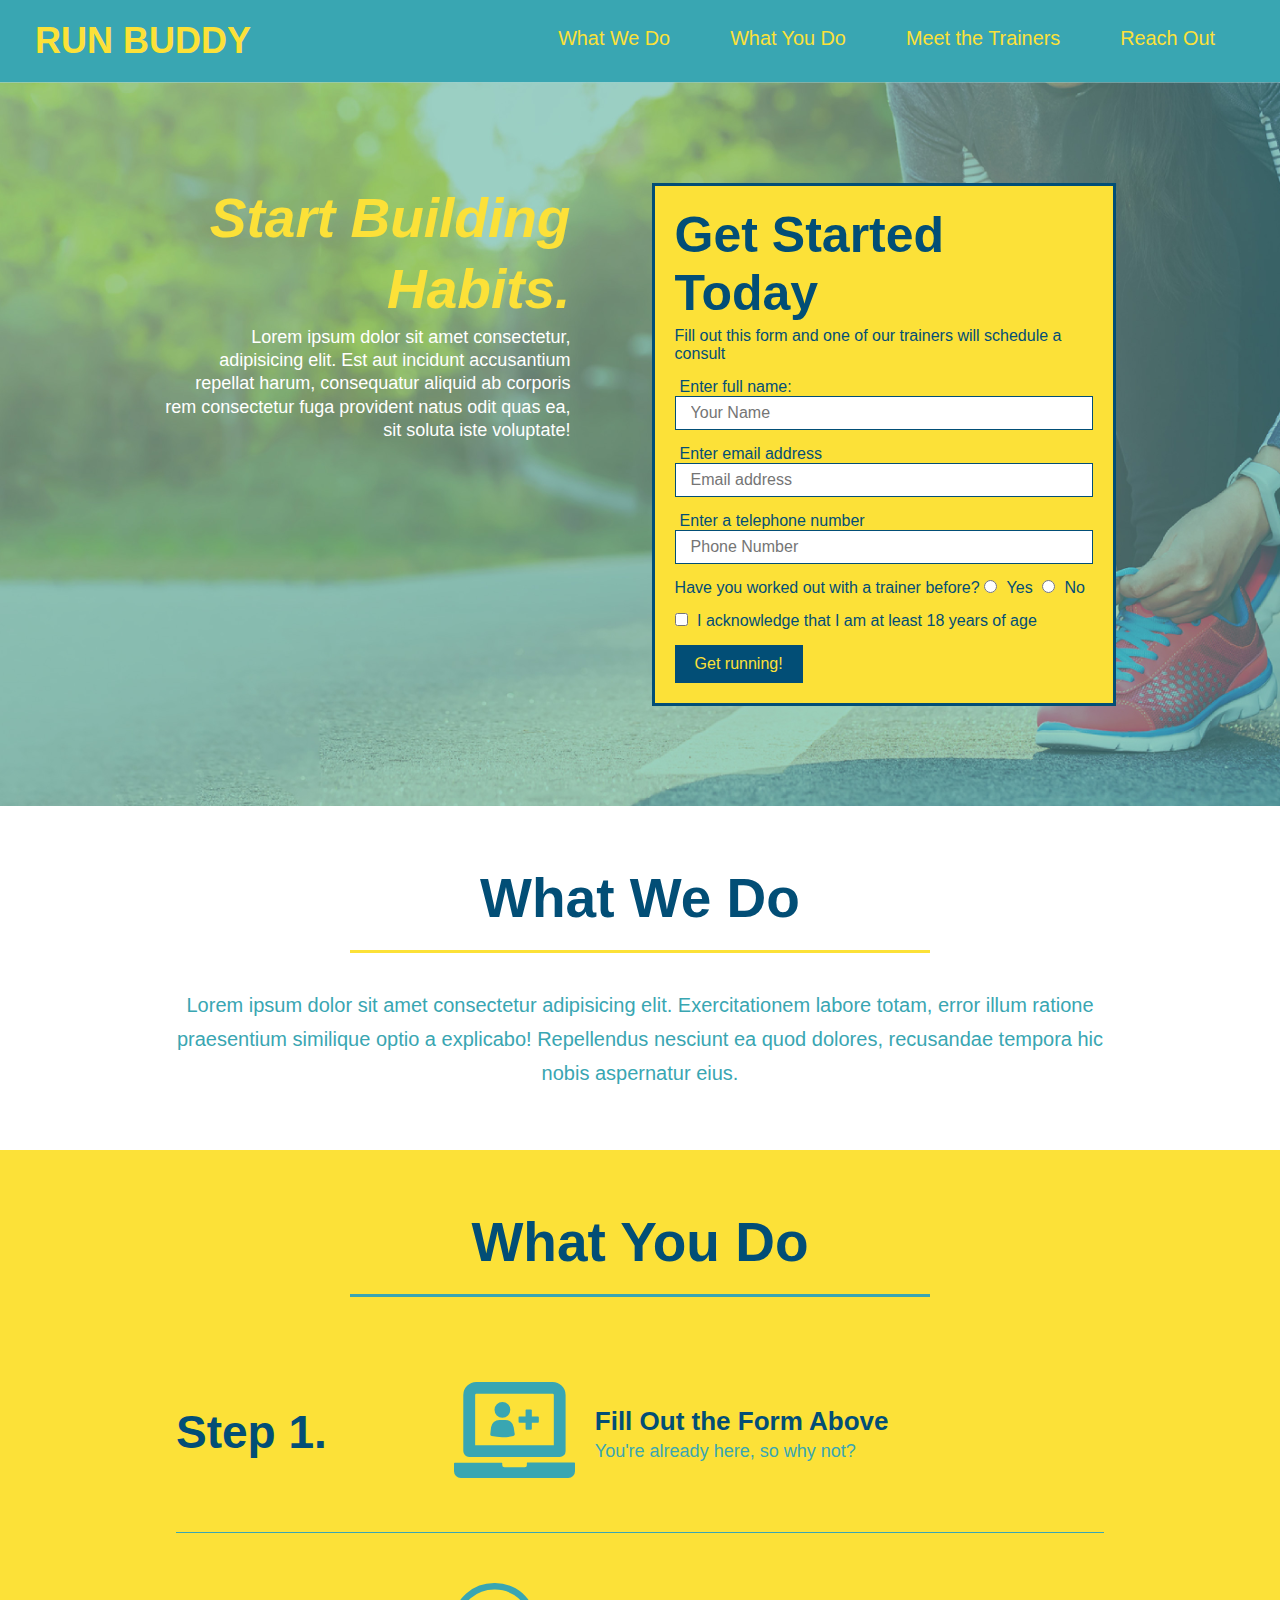
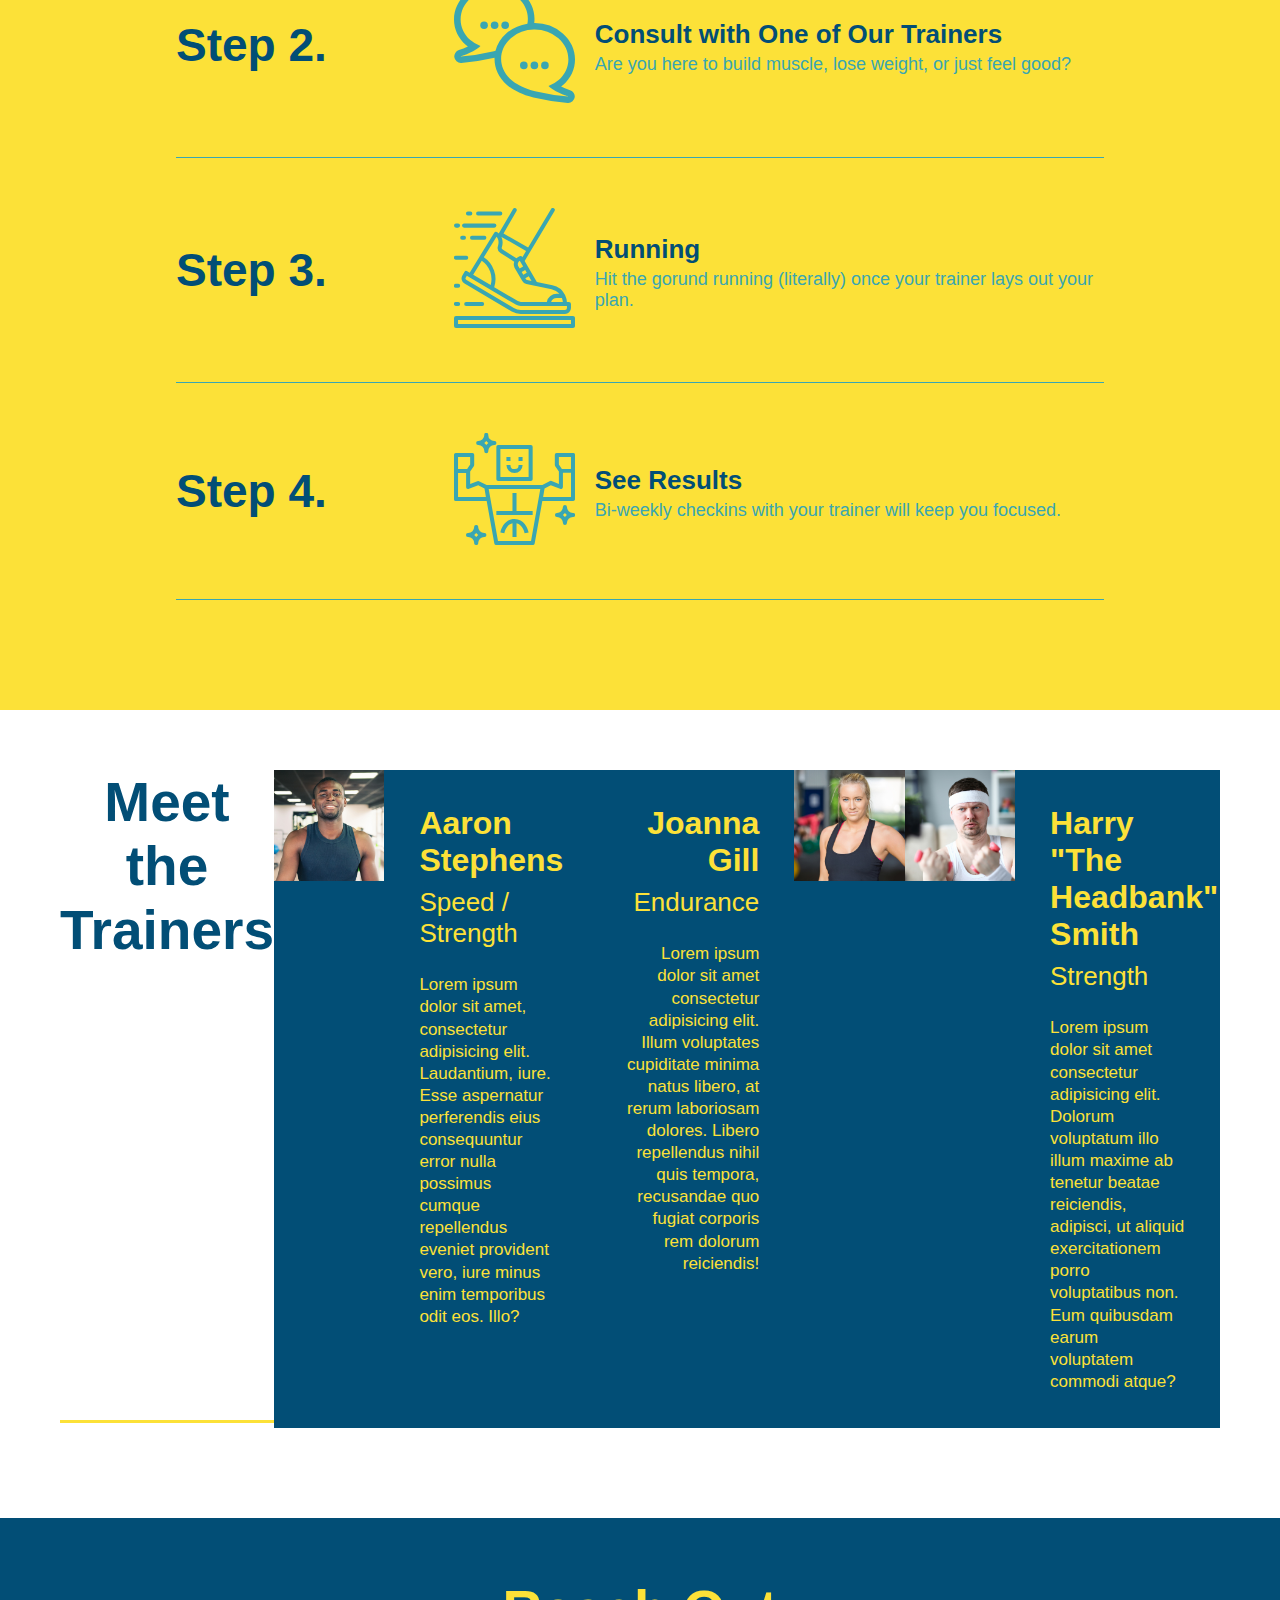
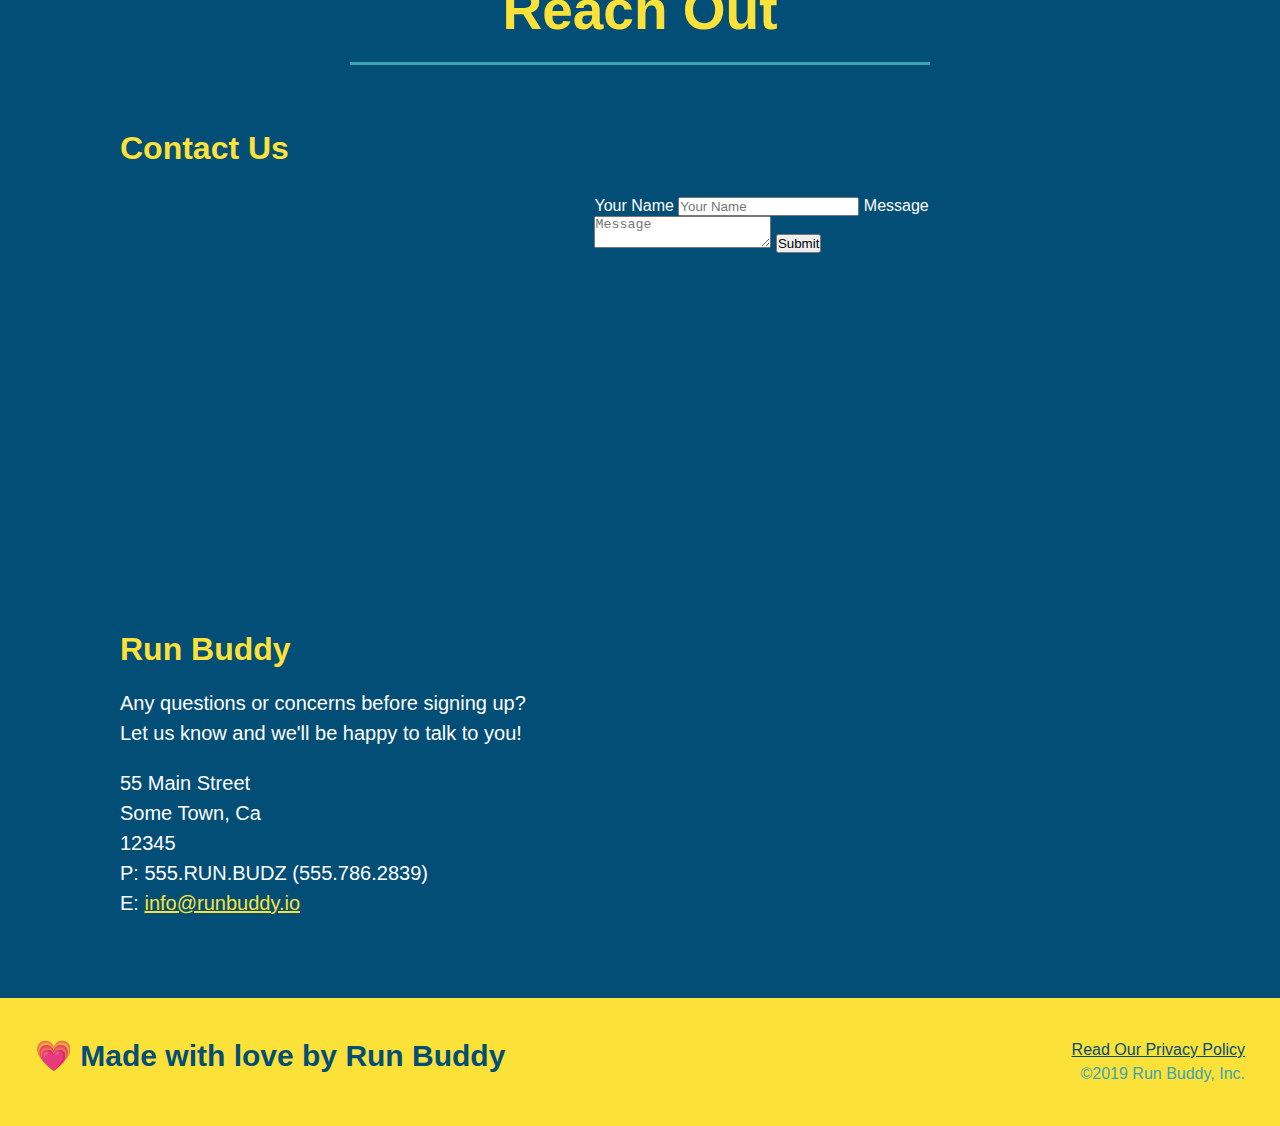
==== commit babc8a49: "add flexbox to steps" ====
--- a/index.html
+++ b/index.html
@@ -84,29 +84,81 @@
         <nav class="flex-row"> 
         <h2 class="section-title secondary-border">What You Do</h2>
         </nav>
-        <div>
-            <img src="./assets/images/step-1.svg" alt="empty" />
-            <h3>Step 1: <span>Fill Out the Form Above.</span></h3>
-            <p>You're already here so why not?</p>
-        </div>
-
-        <div>
+        <!-- <div> -->
+            <!-- <img src="./assets/images/step-1.svg" alt="empty" /> -->
+            <!-- <h3>Step 1: <span>Fill Out the Form Above.</span></h3> -->
+            <!-- <p>You're already here so why not?</p> -->
+        <!-- </div> -->
+        <div class="step">
+            <h3>Step 1.</h3>
+            <div class="step-info">
+                <div class="step-img">
+                    <img src="./assets/images/step-1.svg" alt="" />
+                </div>
+                <div class="step-text">
+                    <h4>Fill Out the Form Above</h4>
+                    <p>You're already here, so why not?</p>
+                </div>
+            </div>
+        </div>
+
+        <!-- <div>
             <img src="./assets/images/step-2.svg" alt="empty" />
             <h3>Step 2: <span>Consult with One of Our Trainers.</span></h3>
             <p>Are you here to build muscle, lose weight, or just feel good?</p>
-        </div>
-
-        <div>
+        </div> -->
+        
+        <div class="step">
+            <h3>Step 2.</h3>
+            <div class="step-info">
+                <div class="step-img">
+                    <img src="./assets/images/step-2.svg" alt="" />
+                </div>
+                <div class="step-text">
+                    <h4>Consult with One of Our Trainers</h4>
+                    <p>Are you here to build muscle, lose weight, or just feel good?</p>
+                </div>
+            </div>
+        </div>
+
+        <!-- <div>
             <img src="./assets/images/step-3.svg" alt="empty" />
             <h3>Step 3: <span>Running.</span></h3>
             <p>Hit the ground running (literally) once your trainer lays out your plan.</p>
-        </div>
-
+        </div> -->
+
+        <div class="step">
+            <h3>Step 3.</h3>
+            <div class="step-info">
+                <div class="step-img">
+                    <img src="./assets/images/step-3.svg" alt="" />
+                </div>
+                <div class="step-text">
+                    <h4>Running</h4>
+                    <p>Hit the gorund running (literally) once your trainer lays out your plan.</p>
+                </div>
+            </div>
+        </div>
+<!-- 
         <div>
             <img src="./assets/images/step-4.svg" alt="empty" />
             <h3>Step 4: <span>See Results</span></h3>
             <p>Bi-weekly checkins with your trainer will keep you focused</p>
-        </div>
+        </div> -->
+
+        <div class="step">
+            <h3>Step 4.</h3>
+            <div class="step-info">
+                <div class="step-img">
+                    <img src="./assets/images/step-4.svg" alt="" />
+                </div>
+                <div class="step-text">
+                    <h4>See Results</h4>
+                    <p>Bi-weekly checkins with your trainer will keep you focused.</p>
+                </div>
+            </div>
+        </div>
+
     </section>
 
         <!--Meet the Trainers Sec-->
--- a/assets/css/style.css
+++ b/assets/css/style.css
@@ -179,28 +179,52 @@
     display: inline-block;
 }
 
-.steps div {
-    margin-bottom: 80px;
-}
-
-.steps img {
-    width: 15%;
-    margin: 10px 0;
-}
-
-.steps h3 {
+.step {
+    margin: 50px auto;
+    padding-bottom: 50px;
+    width: 80%;
+    border-bottom: 1px solid #39a6b2;
+    display: flex;
+    flex-wrap: wrap;
+    align-items: center;
+    justify-content: space-between;
+}
+
+.step h3 {
     color: #024e76;
     font-size: 46px;
-    margin-top: 10px;
-}
-
-.steps p {
+    flex: 1 30%;
+}
+
+.step-info {
+    flex: 2 70%;
+    display: flex;
+    flex-wrap: wrap;
+    align-items: center;
+}
+
+.step-img {
+    flex: 1 12%;
+    margin-right: 20px;
+}
+
+.step-img img {
+    max-width: 100%;
+}
+
+.step-text {
+    flex: 12;
+}
+
+.step-text h4 {
+    font-size: 26px;
+    line-height: 1.5;
+    color: #024e76;
+}
+
+.step-text p {
     color: #39a6b2;
-    font-size: 23px;
-}
-
-.steps span {
-    font-size: 38px;
+    font-size: 18px;
 }
 
 .trainers {
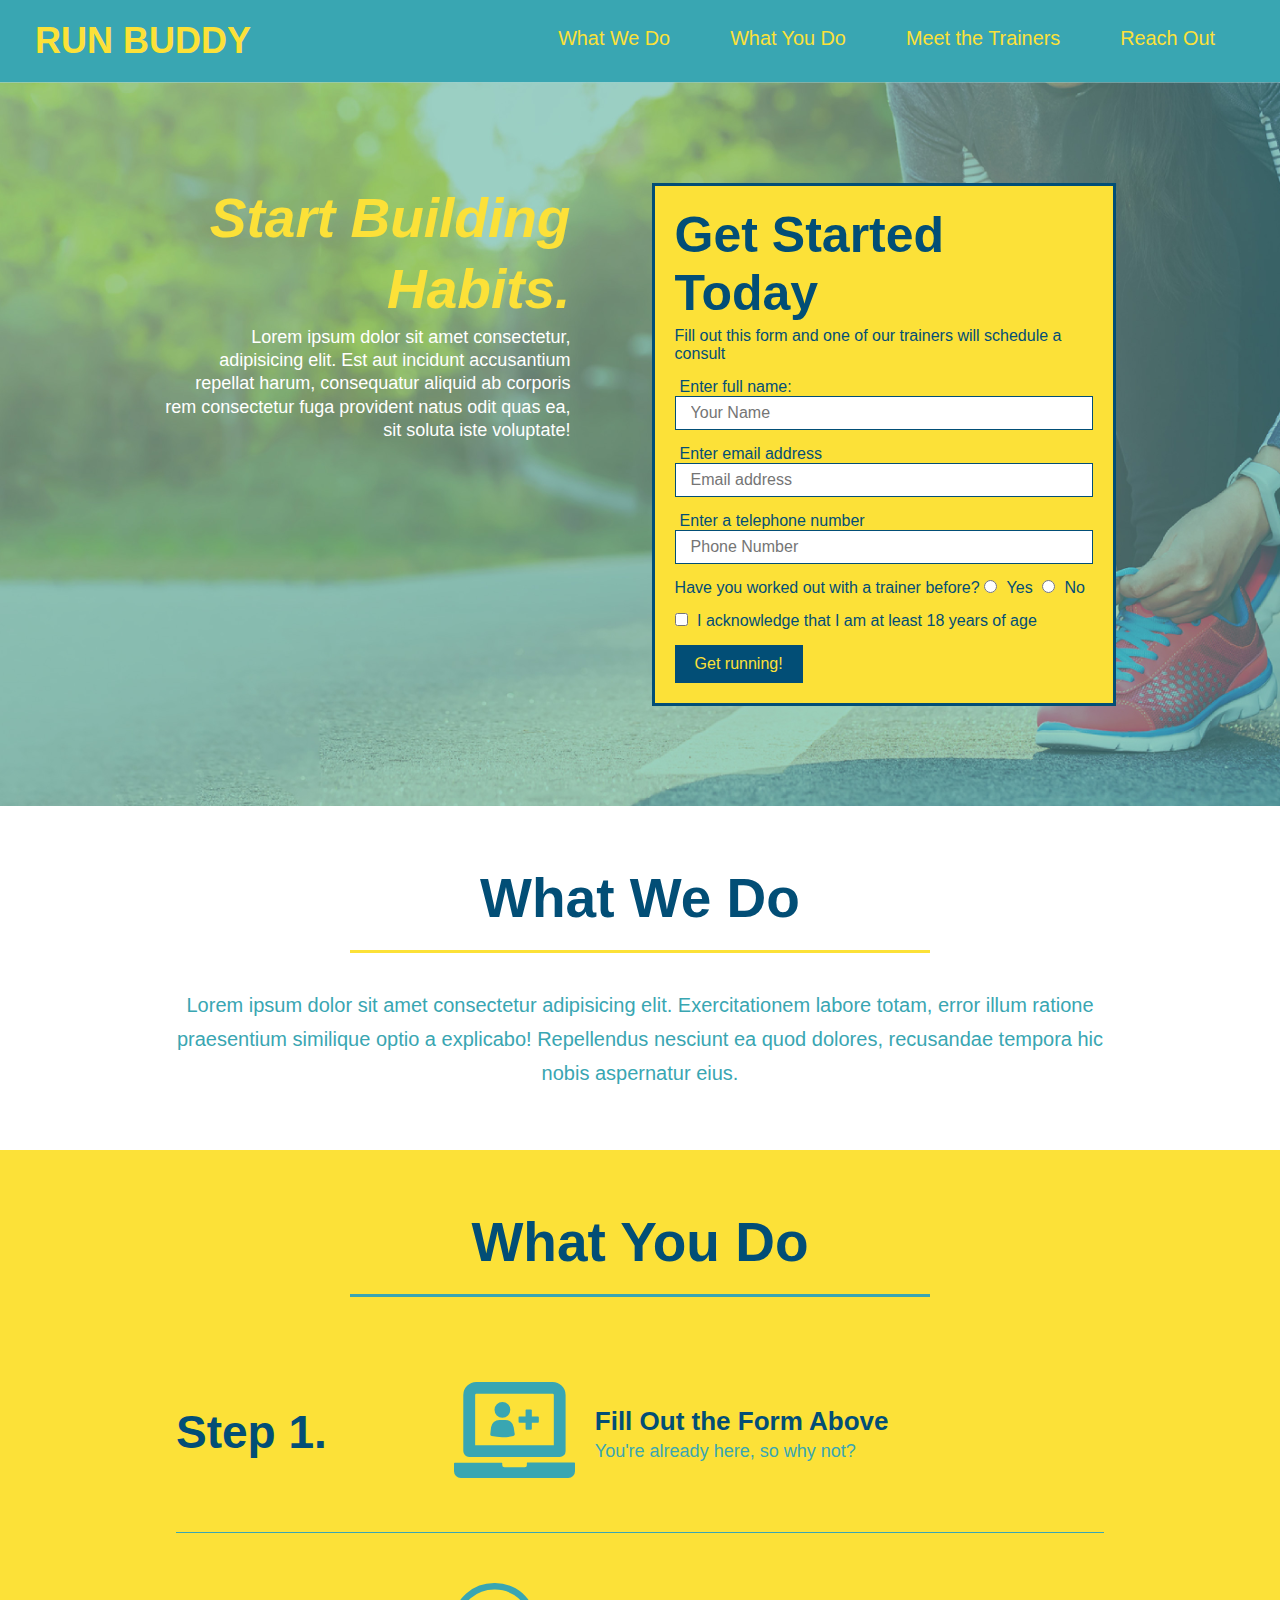
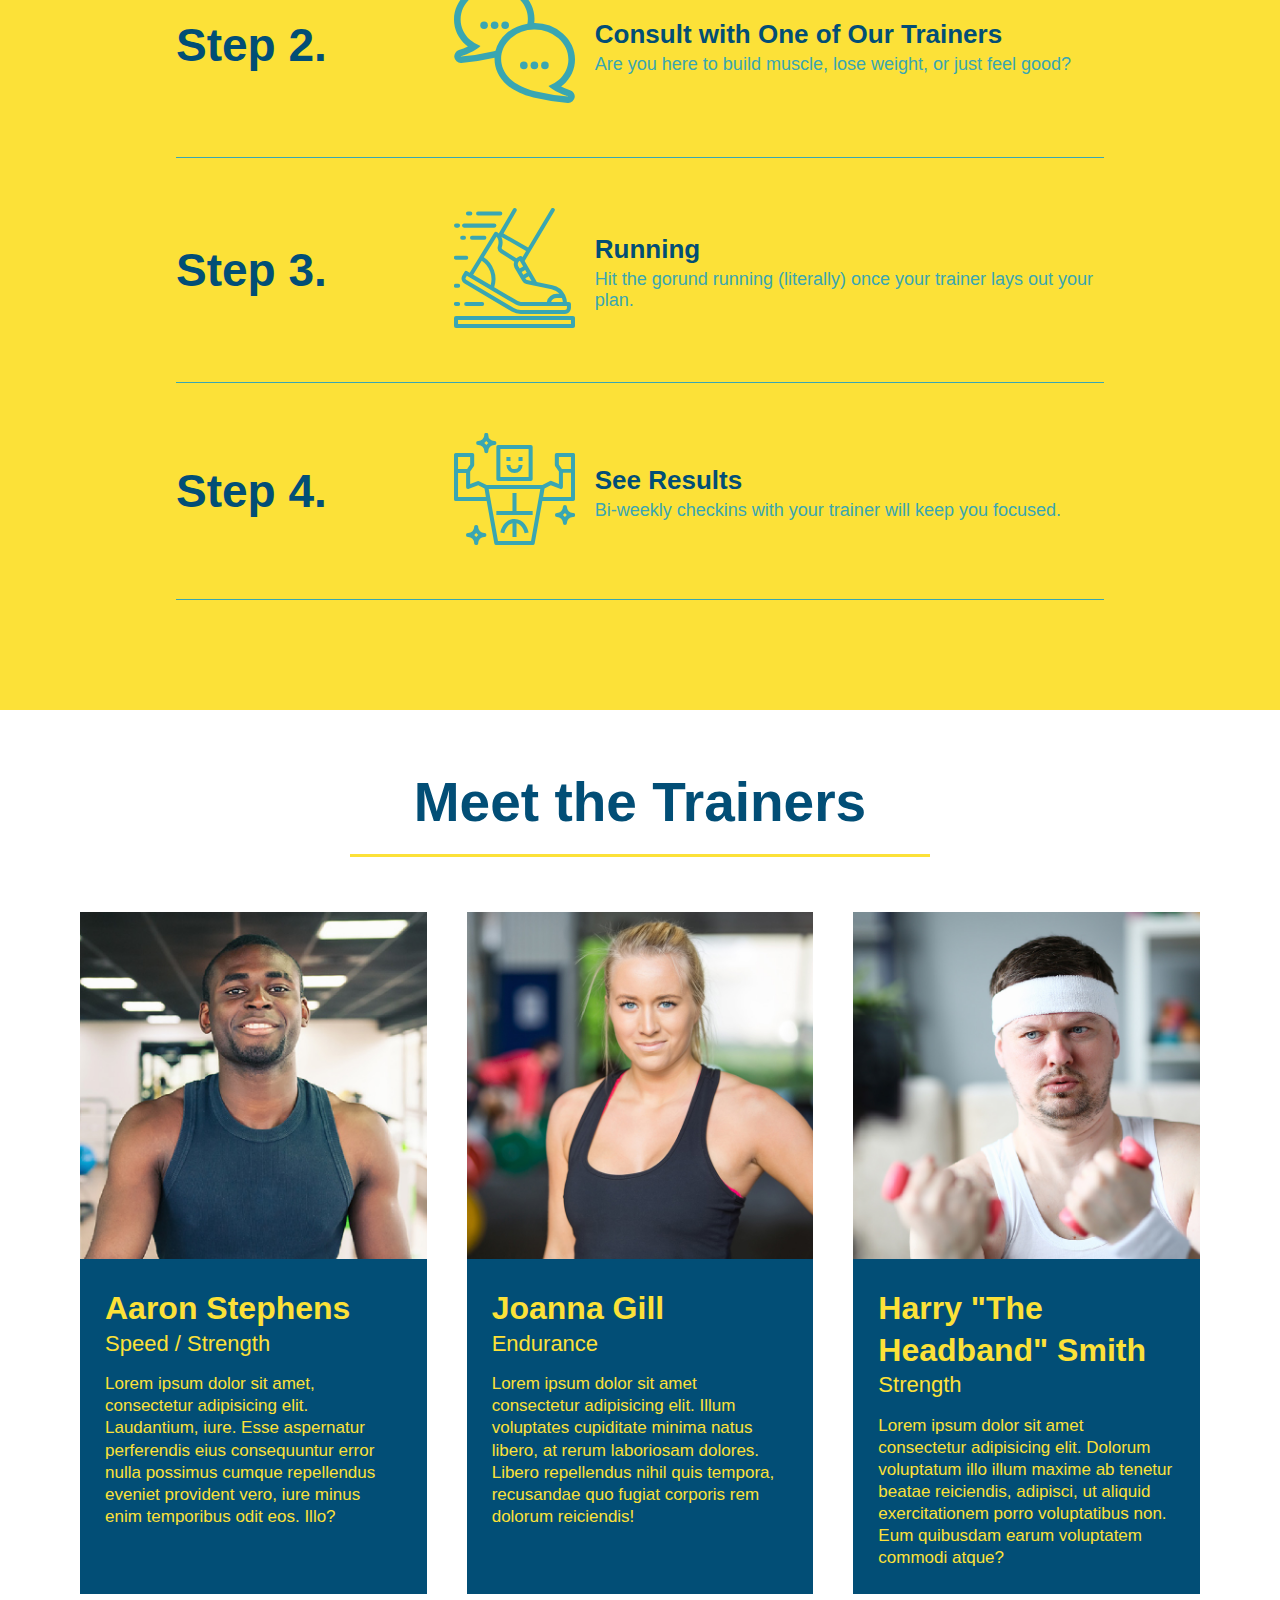
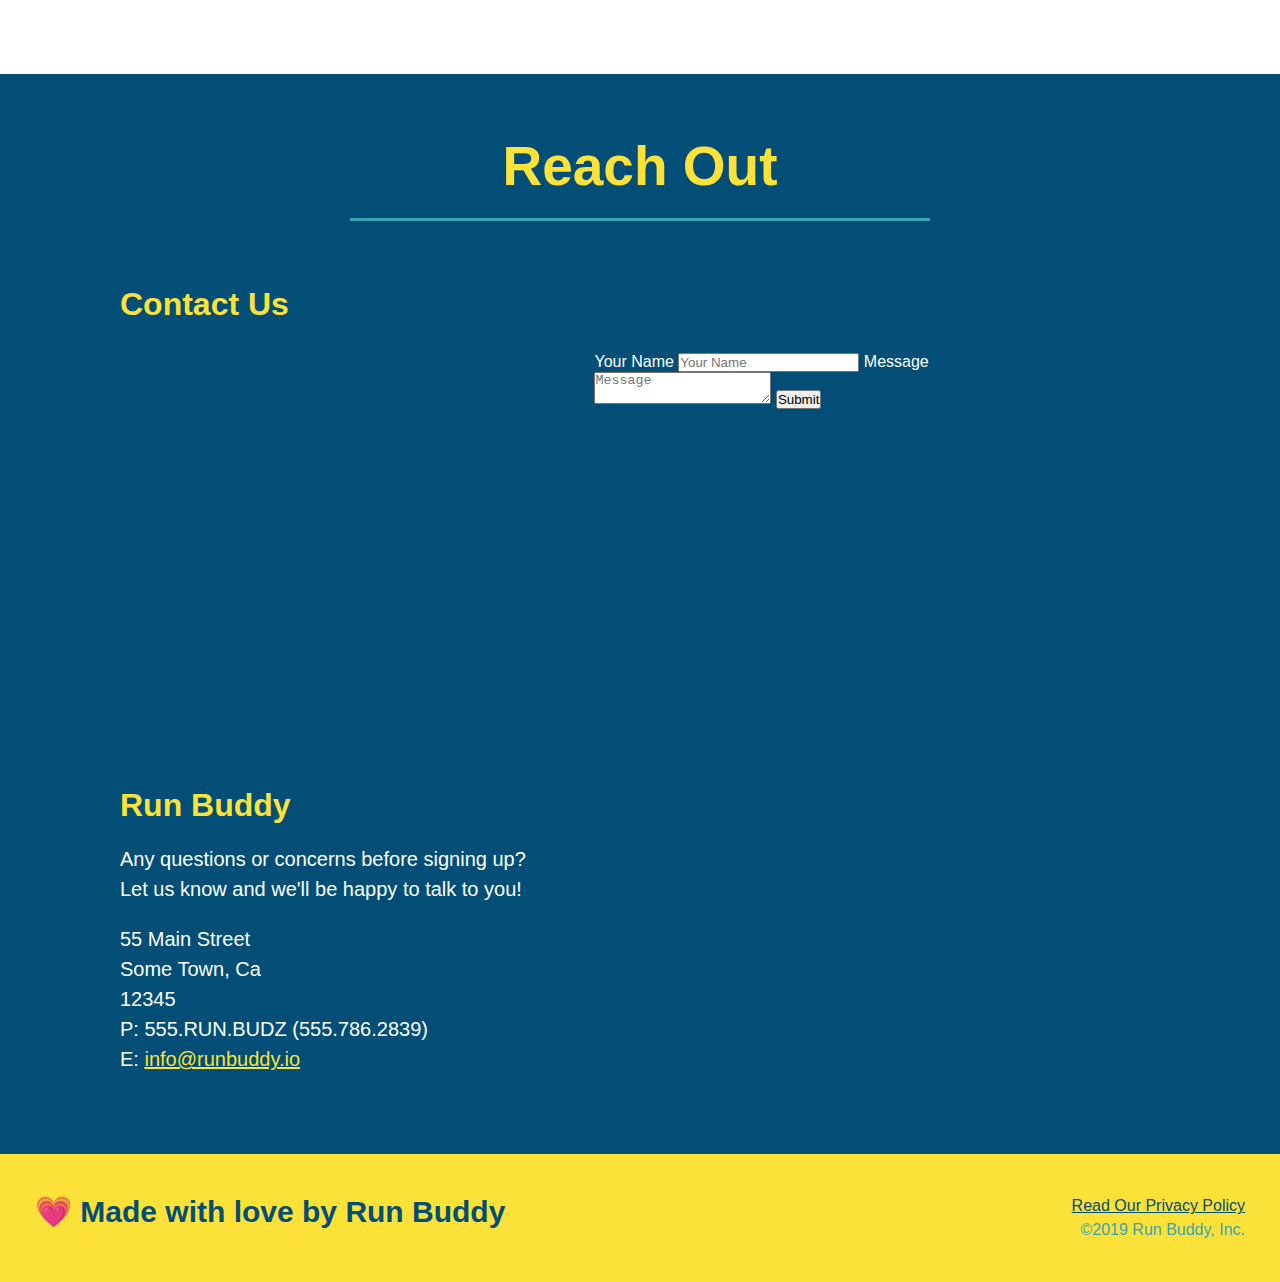
==== commit 89257daa: "added flexbox to trainers" ====
--- a/index.html
+++ b/index.html
@@ -162,34 +162,36 @@
     </section>
 
         <!--Meet the Trainers Sec-->
-    <section id="Meet-The-Trainers" class="trainers">
+    <section id="Meet-The-Trainers">
         <nav class="flex-row">
         <h2 class="section-title primary-border">Meet the Trainers</h2>
-        <nav class="flex-row"></nav>
+        </nav>
+        <div class="trainers">
         <article class="trainer">
             <img src="./assets/images/trainer-1.jpg" alt="Aaron Stephens in his workout clothes, ready to pump iron" />
-            <div class="trainer-bio text-left">
-                <h3>Aaron Stephens</h3>
-                <h4>Speed / Strength</h4>
+            <div class="trainer-bio">
+                <h3 class="trainer-name">Aaron Stephens</h3>
+                <h4 class="trainer-role">Speed / Strength</h4>
                 <p>Lorem ipsum dolor sit amet, consectetur adipisicing elit. Laudantium, iure. Esse aspernatur perferendis eius consequuntur error nulla possimus cumque repellendus eveniet provident vero, iure minus enim temporibus odit eos. Illo?</p>
             </div>
         </article>
         <article class="trainer">
-            <div class="trainer-bio text-right">
-                <h3>Joanna Gill</h3>
-                <h4>Endurance</h4>
+            <img src="./assets/images/trainer-2.jpg" alt="Joanna Gill ready to put some work in" />
+            <div class="trainer-bio">
+                <h3 class="trainer-name">Joanna Gill</h3>
+                <h4 class="trainer-role">Endurance</h4>
                 <p>Lorem ipsum dolor sit amet consectetur adipisicing elit. Illum voluptates cupiditate minima natus libero, at rerum laboriosam dolores. Libero repellendus nihil quis tempora, recusandae quo fugiat corporis rem dolorum reiciendis!</p>
             </div>
-            <img src="./assets/images/trainer-2.jpg" alt="Joanna Gill ready to put some work in" />
         </article>
         <article class="trainer">
             <img src="./assets/images/trainer-3.jpg" alt="Harry 'the headband' smith ready to get you swole" />
-            <div class="trainer-bio text-left">
-                <h3>Harry "The Headbank" Smith</h3>
-                <h4>Strength</h4>
+            <div class="trainer-bio">
+                <h3 class="trainer-name">Harry "The Headband" Smith</h3>
+                <h4 class="trainer-role">Strength</h4>
                 <p>Lorem ipsum dolor sit amet consectetur adipisicing elit. Dolorum voluptatum illo illum maxime ab tenetur beatae reiciendis, adipisci, ut aliquid exercitationem porro voluptatibus non. Eum quibusdam earum voluptatem commodi atque?</p>
             </div>
         </article>
+        </div>
     </section>
 
         <!--Reach Out sec-->
--- a/assets/css/style.css
+++ b/assets/css/style.css
@@ -228,42 +228,41 @@
 }
 
 .trainers {
-
+    display: flex;
+    width: 100%;
+    margin: 0 auto;
+    justify-content: space-around;
+    flex-wrap: wrap;
 }
 
 .trainer {
-    width: 900px;
-    margin: 0 auto 30px auto;
+    margin: 20px;
     background: #024e76;
     color: #fce138;
-    overflow: auto;
+    flex: 1;
     }
 
 .trainer img {
-    width:35%;
-    float: left;
+    width:100%;
 }
 
 .trainer-bio {
-    padding: 35px;
-    float: left;
-    width: 65%;
+    padding: 25px;
+    line-height: 1.3;
 }
 
 .trainer-bio h3 {
     font-size: 32px;
-    margin-bottom: 8px;
-}
+   }
 
 .trainer-bio h4 {
     font-weight: lighter;
-    font-size: 26px;
-    margin-bottom: 25px;
+    font-size: 22px;
+    margin-bottom: 15px;
 }
 
 .trainer-bio p {
     font-size: 17px;
-    line-height: 1.3;
 }
 
 .contact {
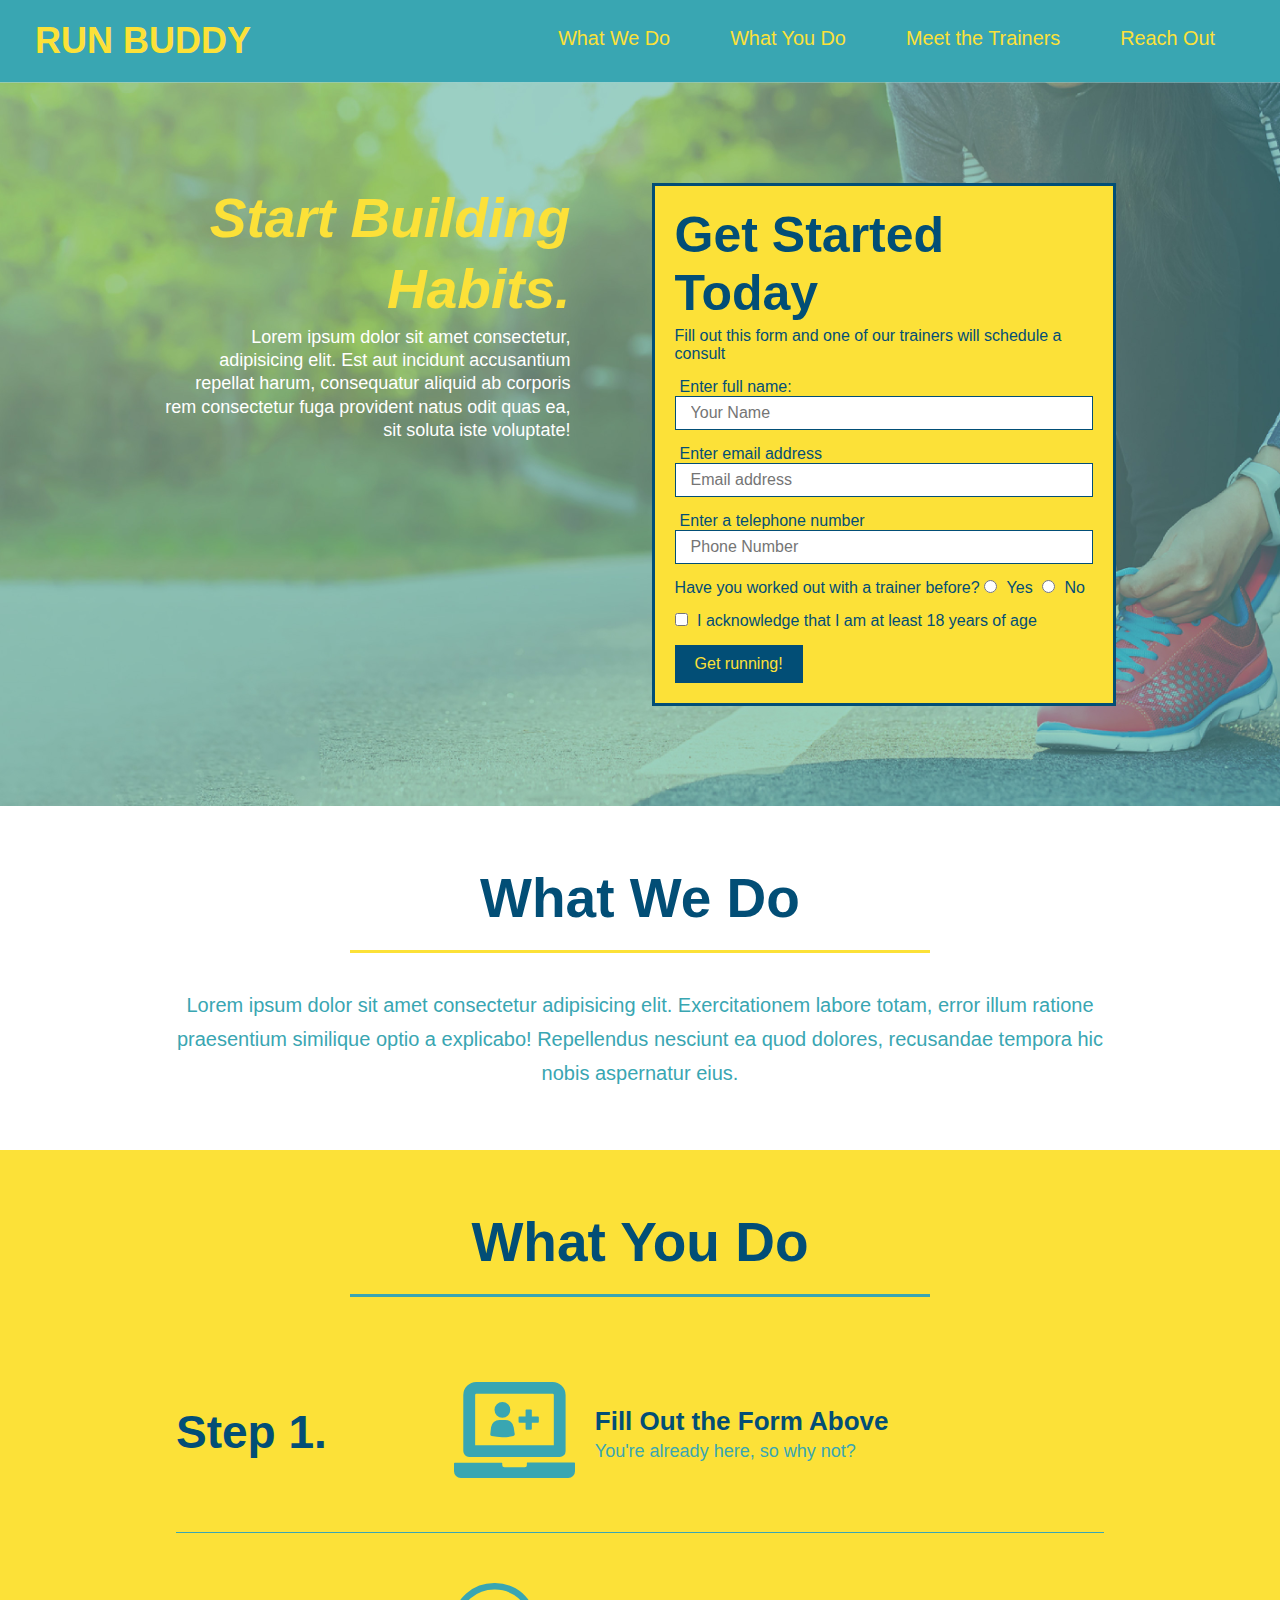
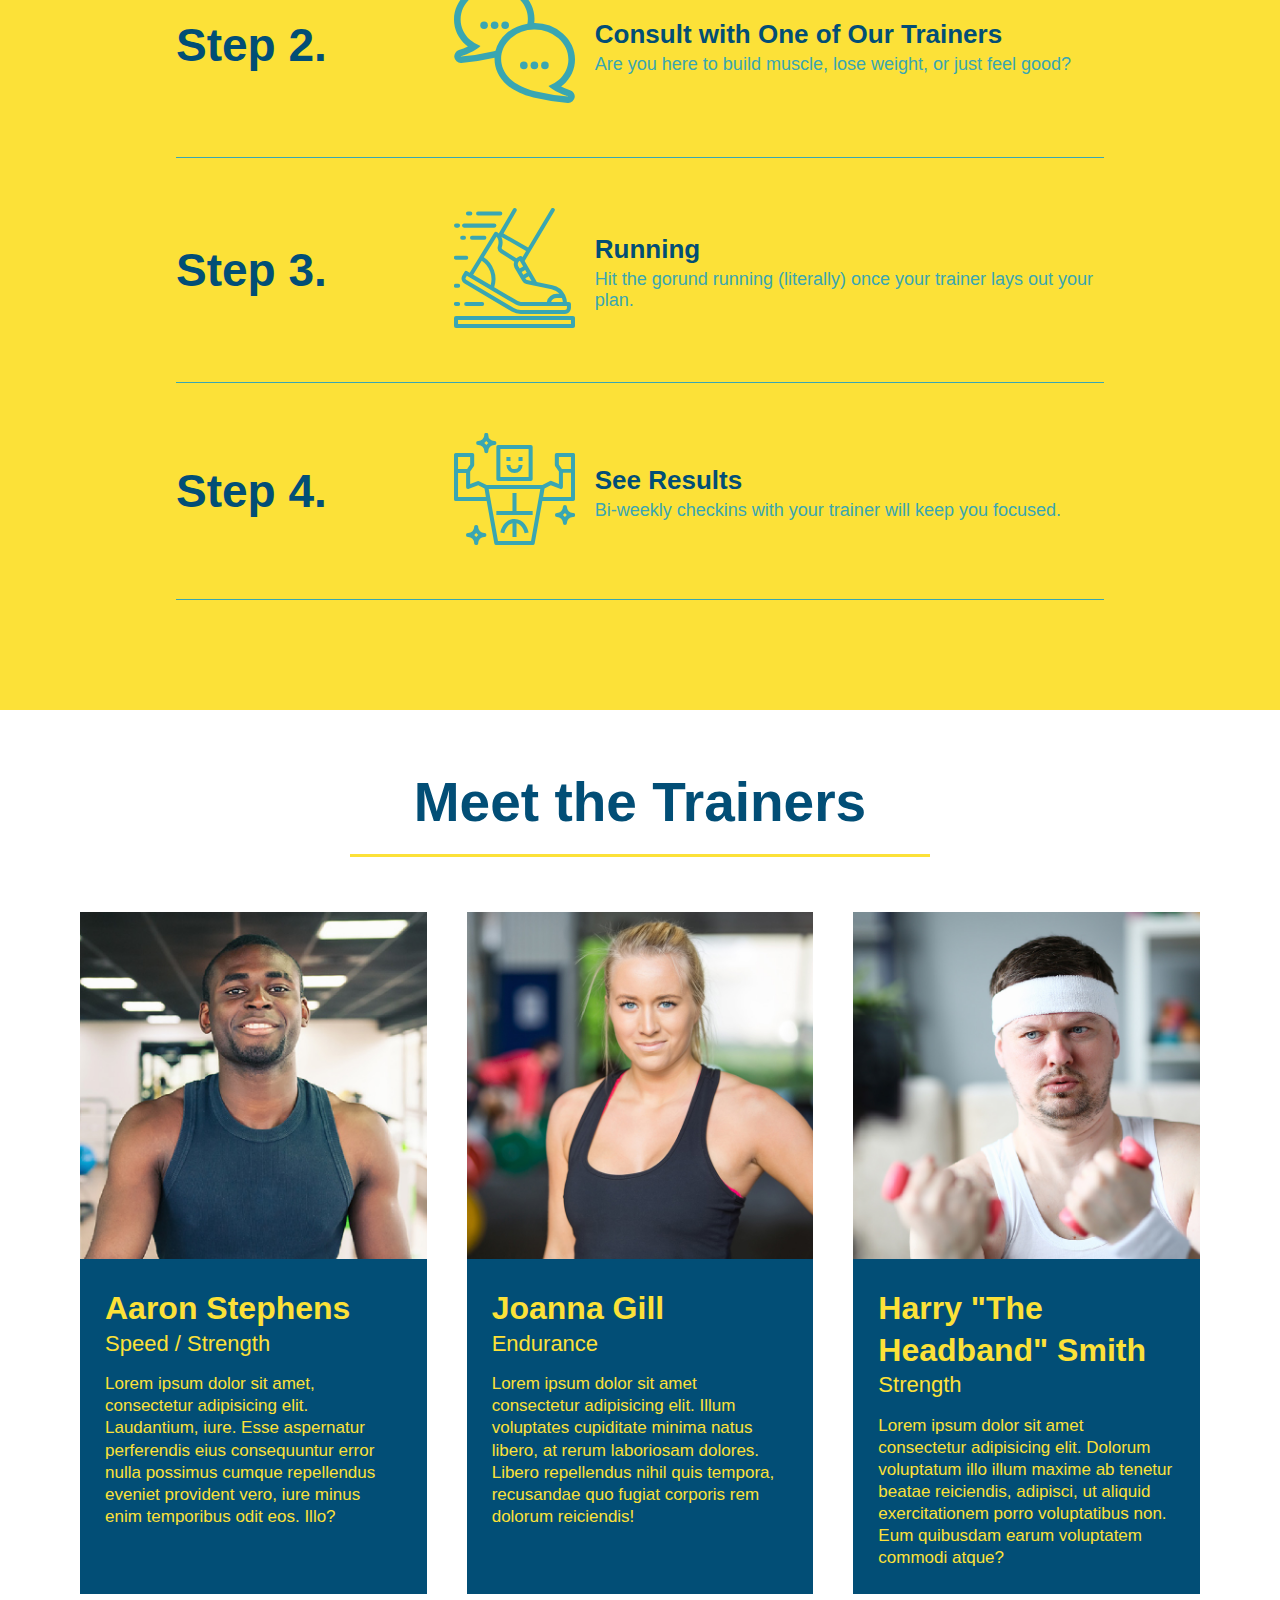
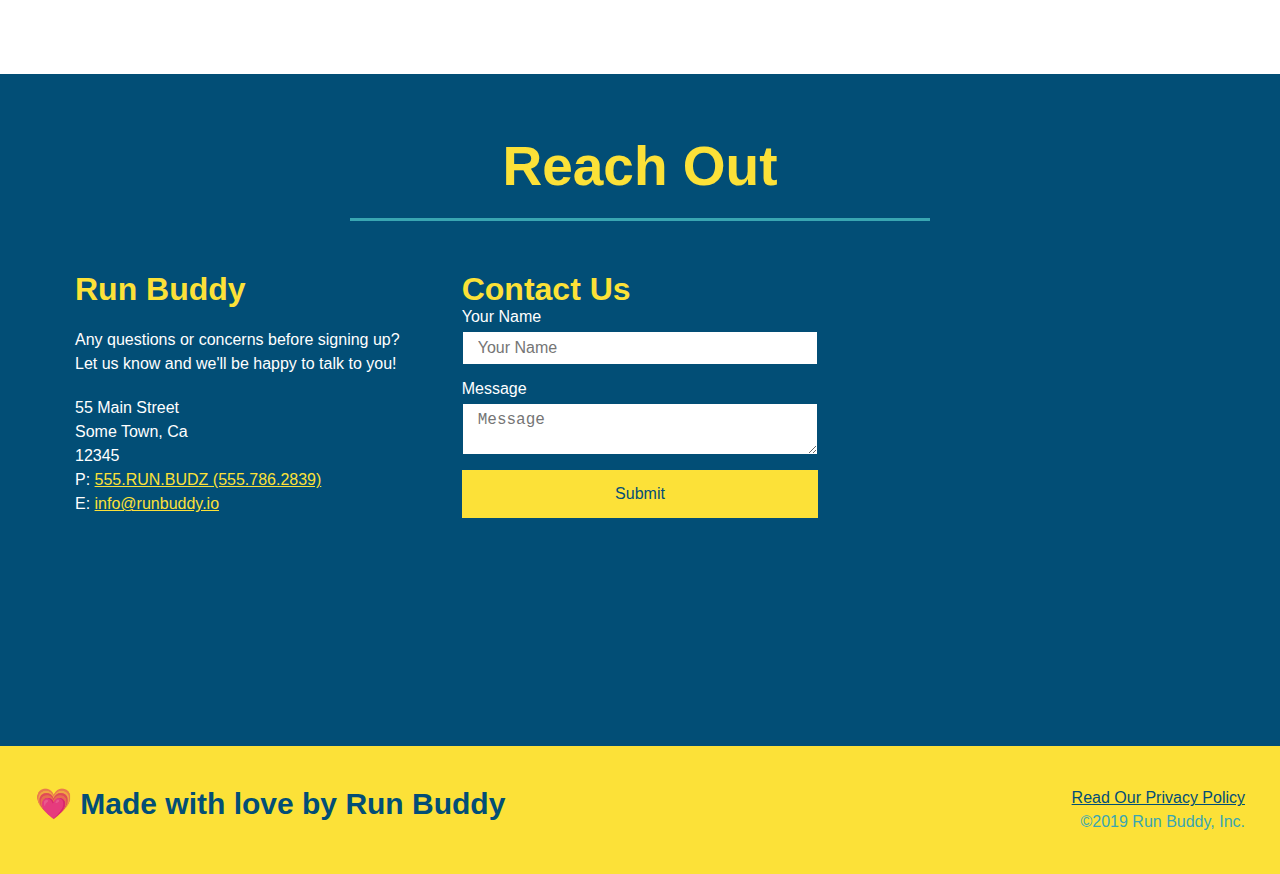
==== commit e1b1029f: "flexbox added to contact section" ====
--- a/index.html
+++ b/index.html
@@ -196,51 +196,51 @@
 
         <!--Reach Out sec-->
     <section id="Reach-Out" class="contact">
-        <nav class="flex-row">
-        <h2 class="section-title secondary-border">
+        
+        <div class="flex-row">
+            <h2 class="section-title secondary-border">
             Reach Out
         </h2>
-        </nav>
-        <div class="content-form">
+    </div>
+
+    <div class="contact-info">
+        <div>
+            <h3>Run Buddy</h3>
+            <p>
+                Any questions or concerns before signing up?
+                <br />
+                Let us know and we'll be happy to talk to you!
+            </p>
+
+            <address>
+                55 Main Street <br />
+                Some Town, Ca <br />
+                12345<br />
+                P: <a href="tel:555.786.2839">555.RUN.BUDZ (555.786.2839)</a><br />
+                E: <a href="mailto:info@runbuddy.io"> info@runbuddy.io</a>
+            </address>
+        </div>
+
+        <div class="contact-form">
             <h3>Contact Us</h3>
-        </div>
-        <article>
-        <div>
+            <form>
+                <label for="contact-name">Your Name</label>
+                <input type="text" id="contact-name" placeholder="Your Name" />
+    
+                <label for="contact-message">Message</label>
+                <textarea type="text" id="contact-message" placeholder="Message"></textarea>
+    
+                <button type="submit">Submit</button>
+            </form>
+        </div>
+
             <iframe src="https://www.google.com/maps/embed?pb=!1m18!1m12!1m3!1d3258.855025386949!2d-80.89987728461224!3d35.23497878030063!2m3!1f0!2f0!3f0!3m2!1i1024!2i768!4f13.1!3m3!1m2!1s0x8856a1f7e96a89fd%3A0x9e45abd21f3c7995!2s2031%20Heywood%20Ave%2C%20Charlotte%2C%20NC%2028208!5e0!3m2!1sen!2sus!4v1633524357649!5m2!1sen!2sus" 
             style="border:0;" 
             allowfullscreen="" 
             loading="lazy">
             </iframe>
-        </div>
-        <div>
-        <form>
-            <label for="contact-name">Your Name</label>
-            <input type="text" id="contact-name" placeholder="Your Name" />
-
-            <label for="contact-message">Message</label>
-            <textarea type="text" id="contact-message" placeholder="Message"></textarea>
-
-            <button type="submit">Submit</button>
-        </form>
-        </div>
-        <div>
-            <h3>
-                Run Buddy
-            </h3>
-            <p>
-                Any questions or concerns before signing up?
-                <br />
-                Let us know and we'll be happy to talk to you!
-            </p>
-            <address>
-                55 Main Street <br />
-                Some Town, Ca <br />
-                12345<br />
-                P: 555.RUN.BUDZ (555.786.2839)<br />
-                E: <a href="mailto:info@runbuddy.io"> info@runbuddy.io</a>
-            </address>
-        </div>
-        </article>
+    </div>
+        
     </section>
 
         <!--footer-->
--- a/assets/css/style.css
+++ b/assets/css/style.css
@@ -265,25 +265,31 @@
     font-size: 17px;
 }
 
+.contact-info > * {
+    flex: 1;
+    margin: 15px;
+}
+
 .contact {
     background: #024e76;
 }
 
+.contact-info {
+    display: flex;
+    justify-content: space-between;
+    flex-wrap: wrap;
+    background: #024e76;
+}
+
 .contact h2 {
     color: #fce138;
 }
 
-.contact iframe {
-    width: 400px;
+.contact-info iframe {
     height: 400px;
 }
 
-.contact div {
-    width: 410px;
-    vertical-align: top;
-    display: inline-block;
-    text-align: left;
-    margin: 30px 0 0 60px;
+.contact-info div {
     color: white;
 }
 
@@ -295,8 +301,29 @@
 .contact p, .contact address {
     margin: 20px 0;
     line-height: 1.5;
-    font-size: 20px;
+    font-size: 16px;
     font-style: normal;
+}
+
+.contact-info input, .contact-info textarea {
+    border: 1px solid #024e76;
+    display: block;
+    padding: 7px 15px;
+    font-size: 16px;
+    color: #024e76;
+    width: 100%;
+    margin-bottom: 15px;
+    margin-top: 5px;
+}
+
+.contact-info button {
+    width: 100%;
+    border: none;
+    background: #fce138;
+    color: #024e76;
+    text-align: center;
+    padding: 15px 0;
+    font-size: 16px;
 }
 
 .contact a {
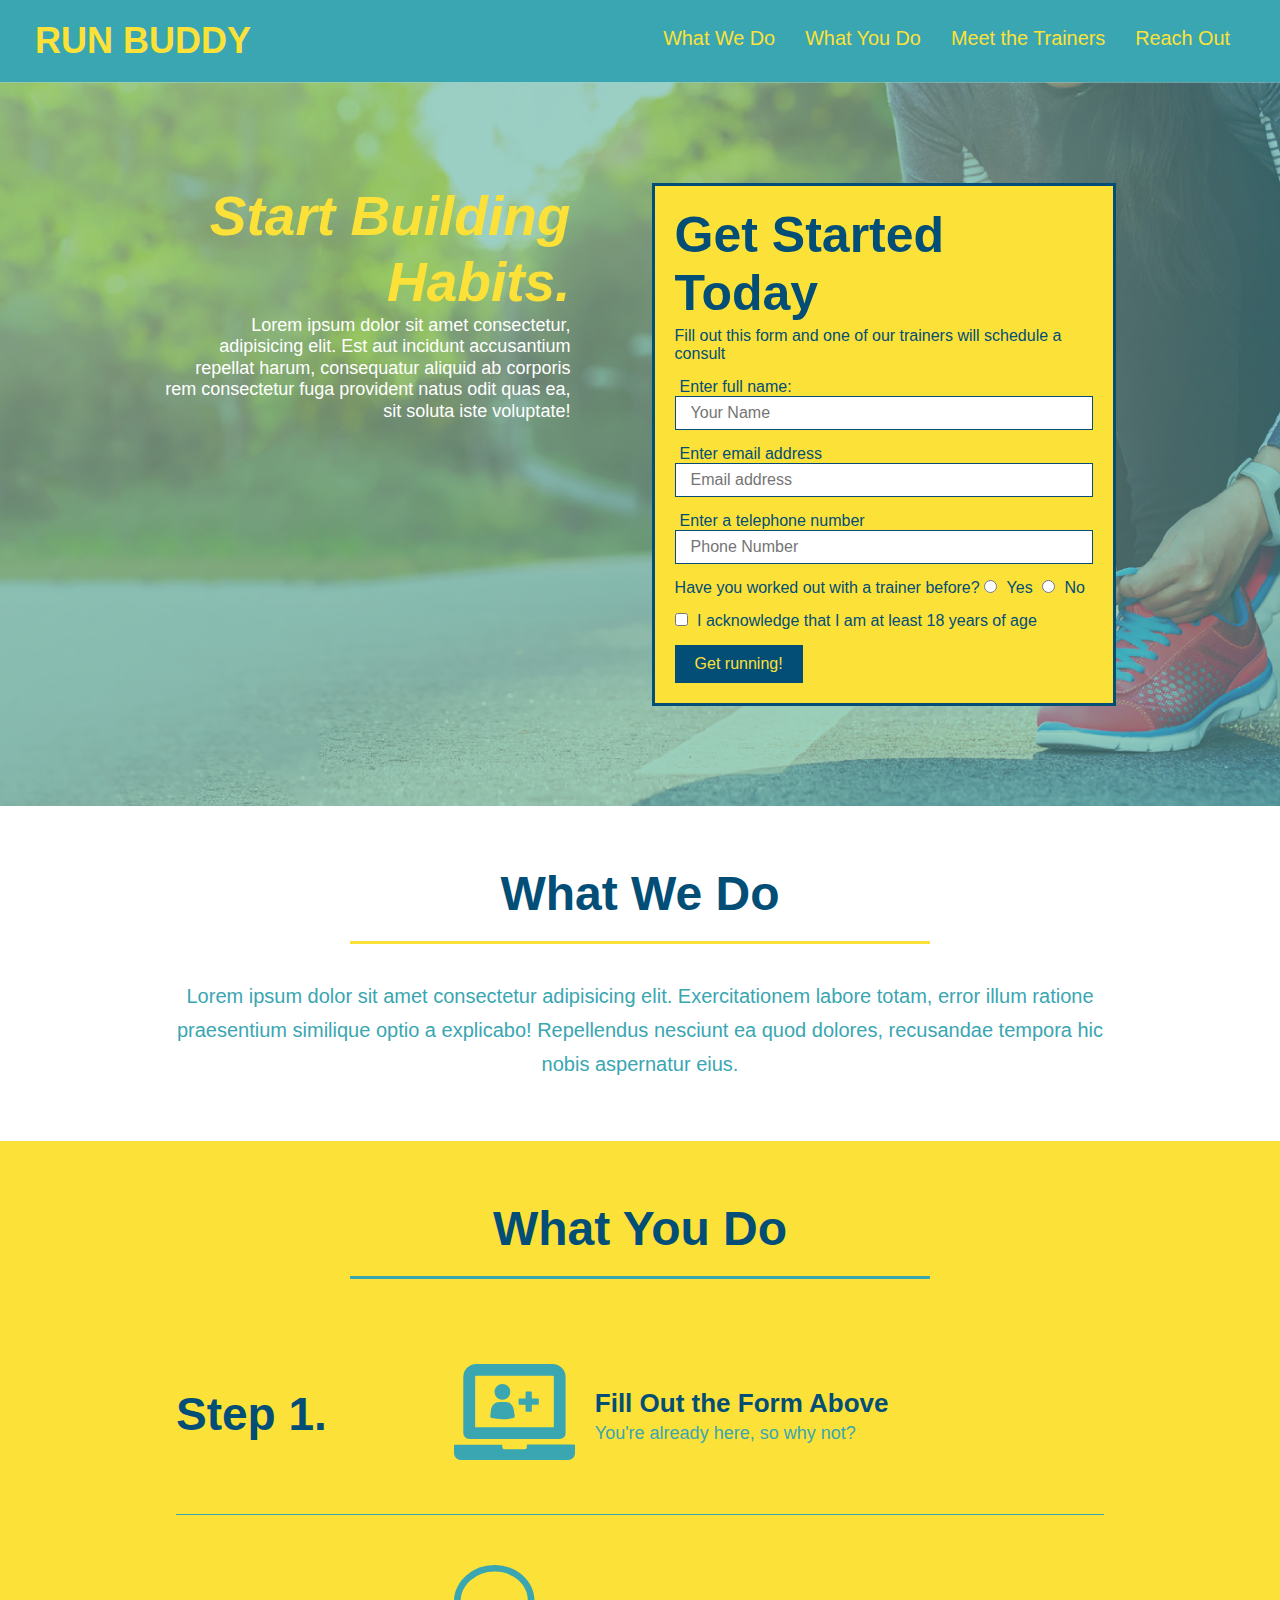
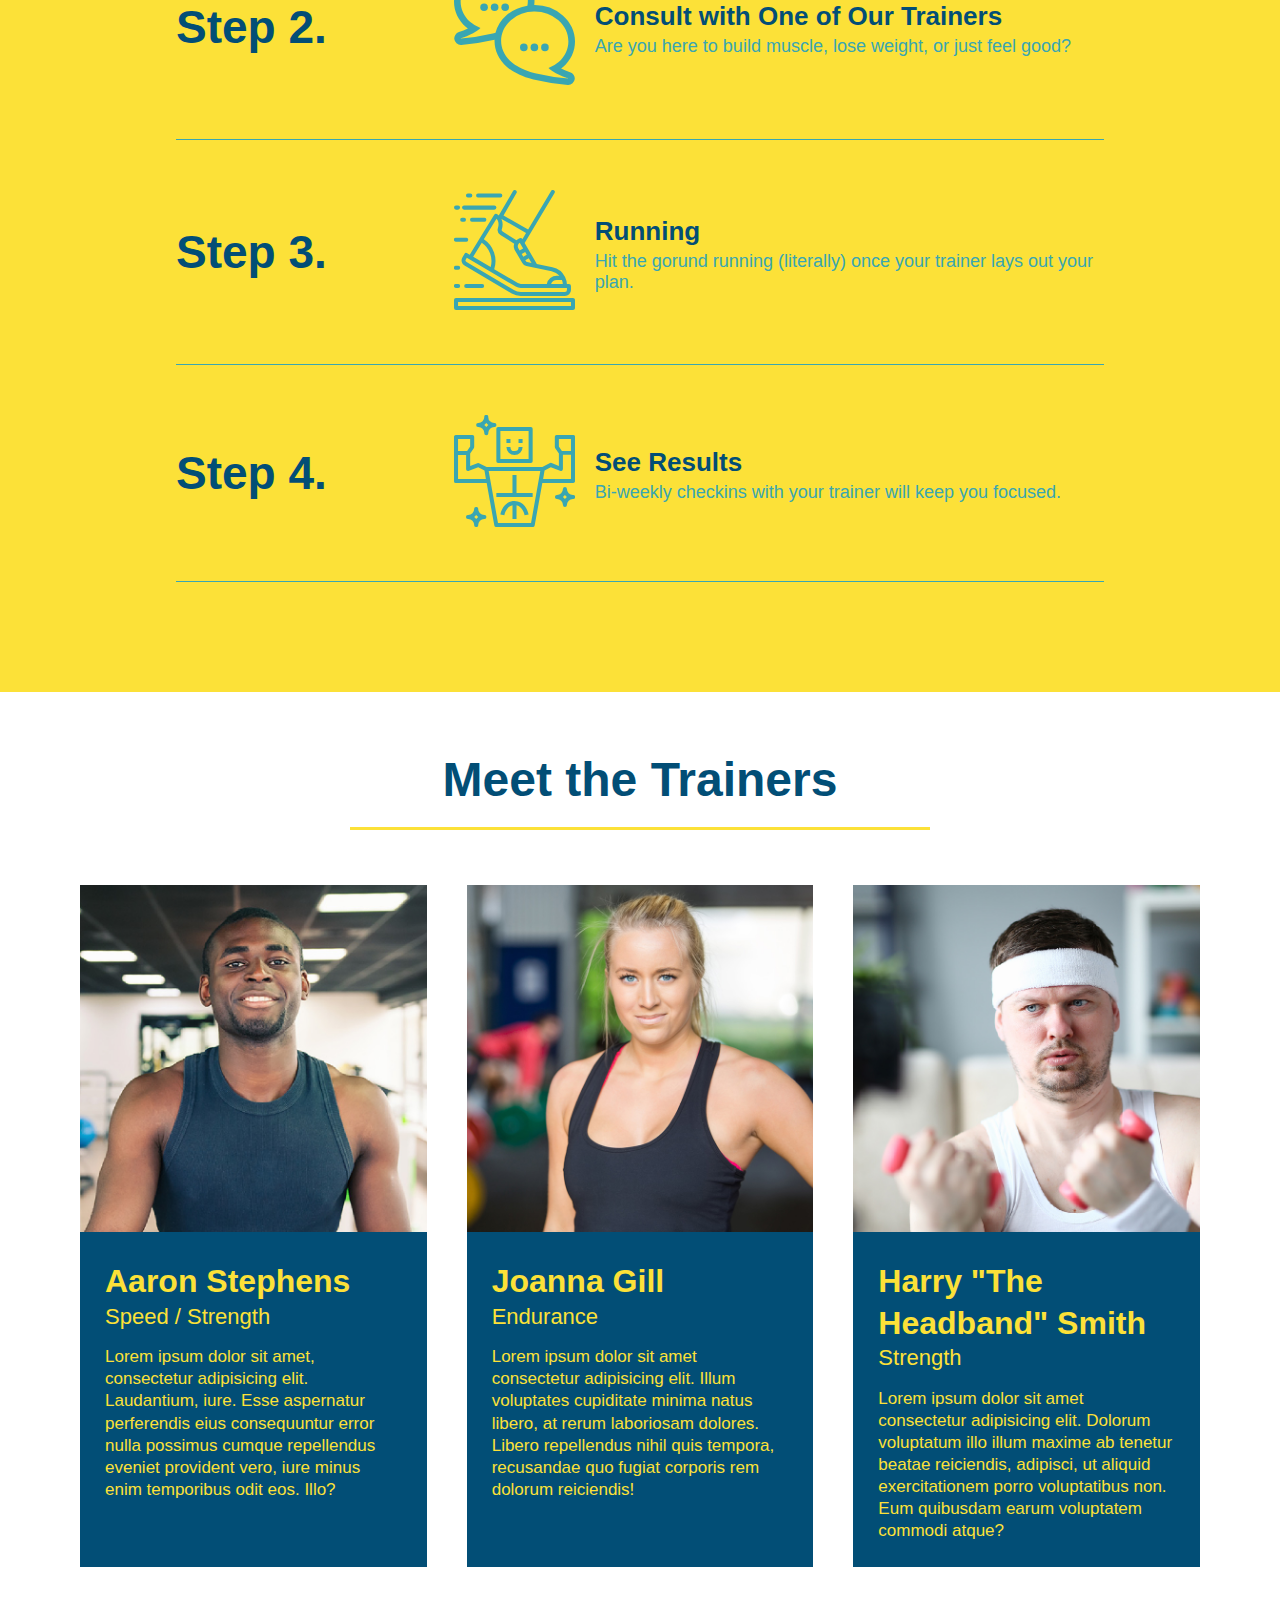
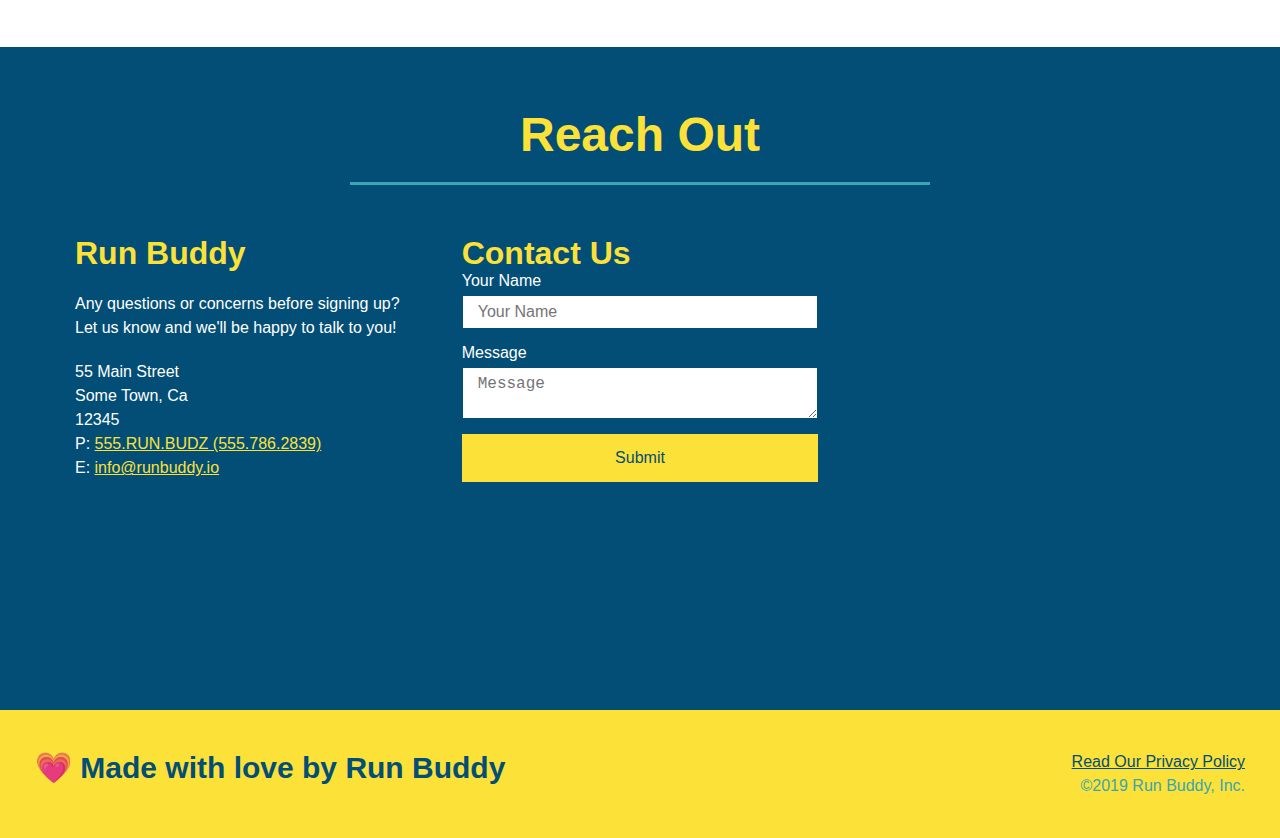
==== commit 8169814c: "added media queries to style.css, no styles added" ====
--- a/index.html
+++ b/index.html
@@ -1,6 +1,6 @@
 <!DOCTYPE html>
 <htlm lang="en">
-    <meta charset="UTF-8" />
+    <meta charset="UTF-8" name="viewport" content="width=device-width initial-scale=1.0"/>
     <title>RUN BUDDY</title>
     <link rel="stylesheet" href="./assets/css/style.css" />
     <!---navigation-->    
--- a/assets/css/style.css
+++ b/assets/css/style.css
@@ -43,7 +43,7 @@
 }
 
 header nav ul li a {
-    margin: 0 30px;
+    padding: 10px 15px;
     font-weight: lighter;
     font-size: 1.55vw;
 }
@@ -86,6 +86,7 @@
     display: flex;
     justify-content: center;
     flex-wrap: wrap;
+    align-items: flex-start;
 }
 /* cover and center do not show up on second monitor?*/
 /* hero style end*/
@@ -96,7 +97,7 @@
     margin: 3.5%;
     color: #fff;
     font-size: 18px;
-    line-height: 1.3;
+    line-height: 1.2;
 }
 
 .hero-cta h2 {
@@ -159,7 +160,7 @@
 }
 
 .section-title {
-    font-size: 55px;
+    font-size: 48px;
     color: #024e76;
     border-bottom: 3px solid;
     border-color: #39a6b2;
@@ -340,4 +341,28 @@
 
 .flex-row {
     display: flex;
+}
+
+/* MEDIA QUERY FOR SMALLER DESKTOP SCREENS AND SMALLER */
+@media screen and (max-width: 980px) {
+    /* THIS WILL BE APPLIED ON EVERY SCREEN SMALLER THAN 980PX */
+    header h1 a {
+        
+    }
+}
+
+/* MEDIA QUERY FOR TABLETS AND SMALLER */
+@media screen and (max-width: 768px) {
+    header h1 {
+        /* THIS HEADING WILL BE APPLIED ON EVERY SCREEN BETWEEN 768PX AND 575PX */
+        
+    }
+}
+
+/* MEDIA QUERY FOR MOBILE PHONES AND SMALLER */
+@media screen and (max-width: 575px) {
+    header h1 {
+        /* THIS WILL BE APPLIED TO ANY SCREEN SMALLER THAN 575PX */
+        
+    }
 }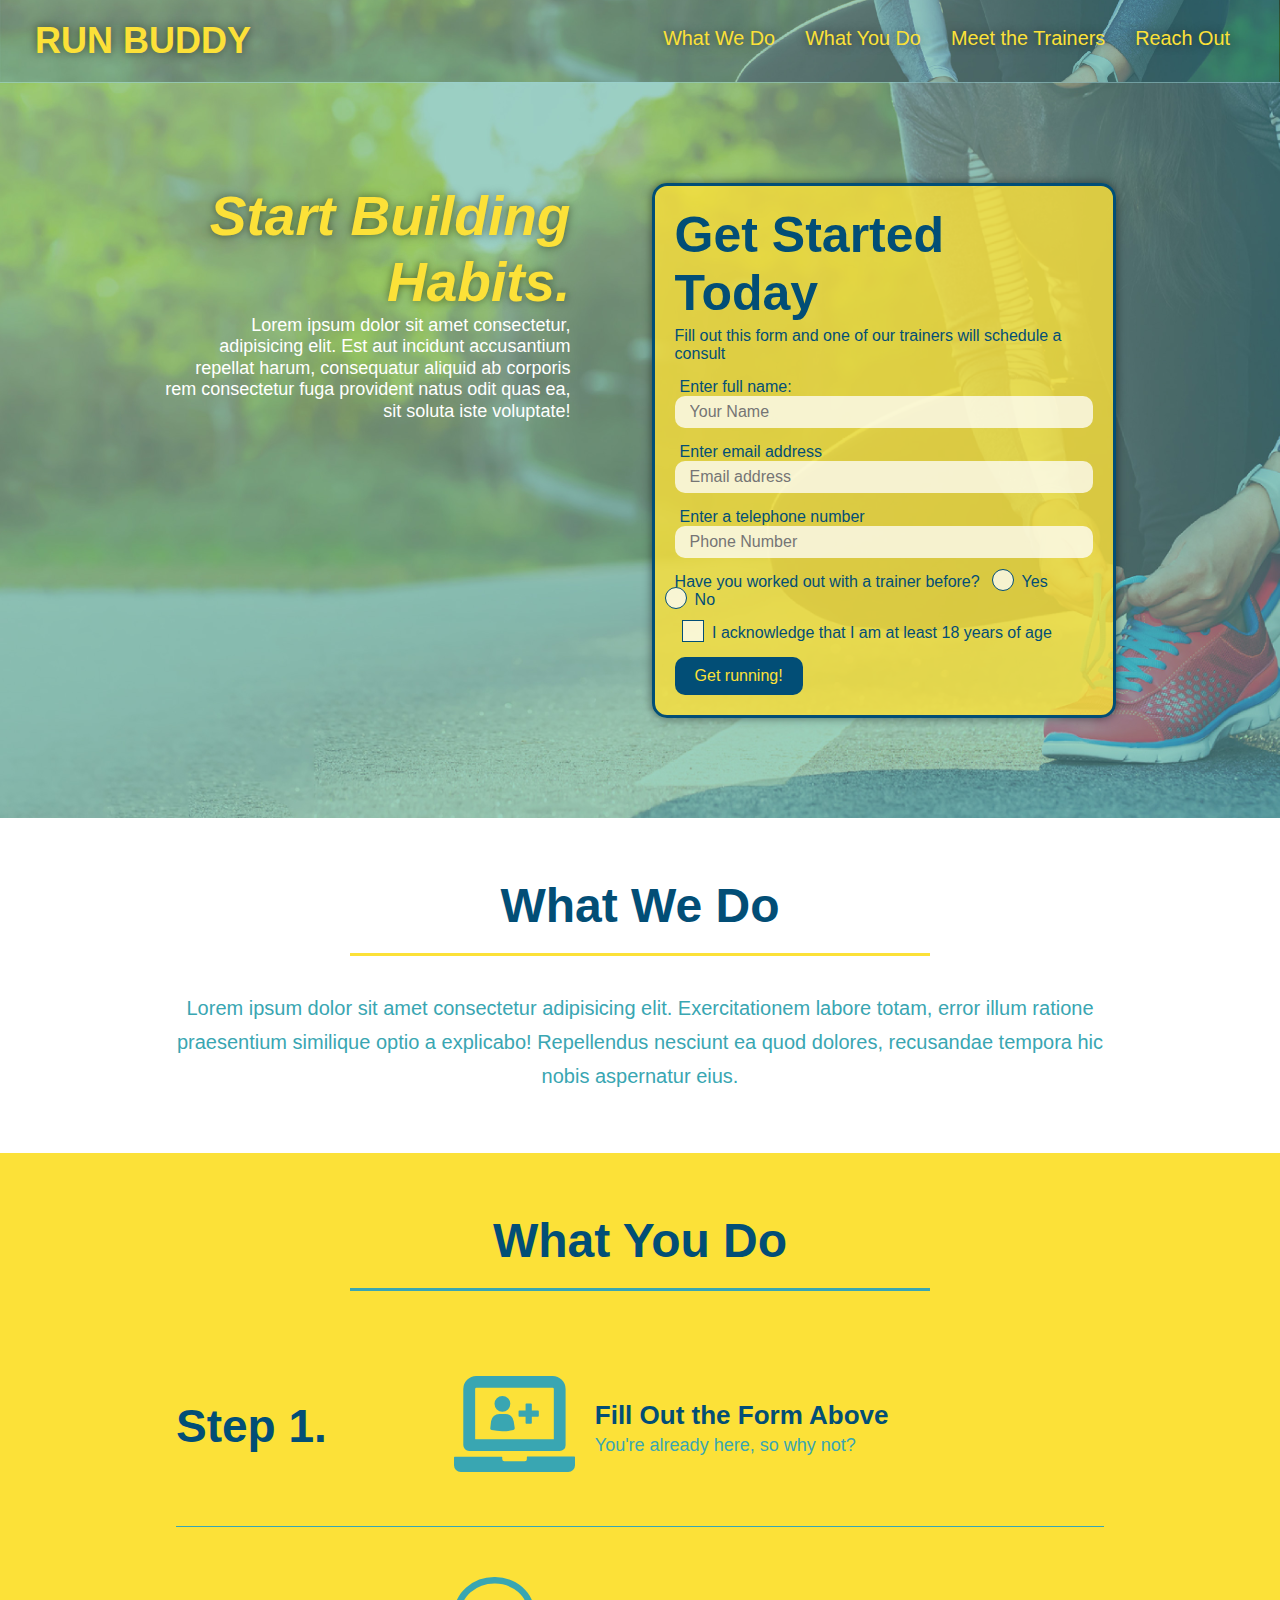
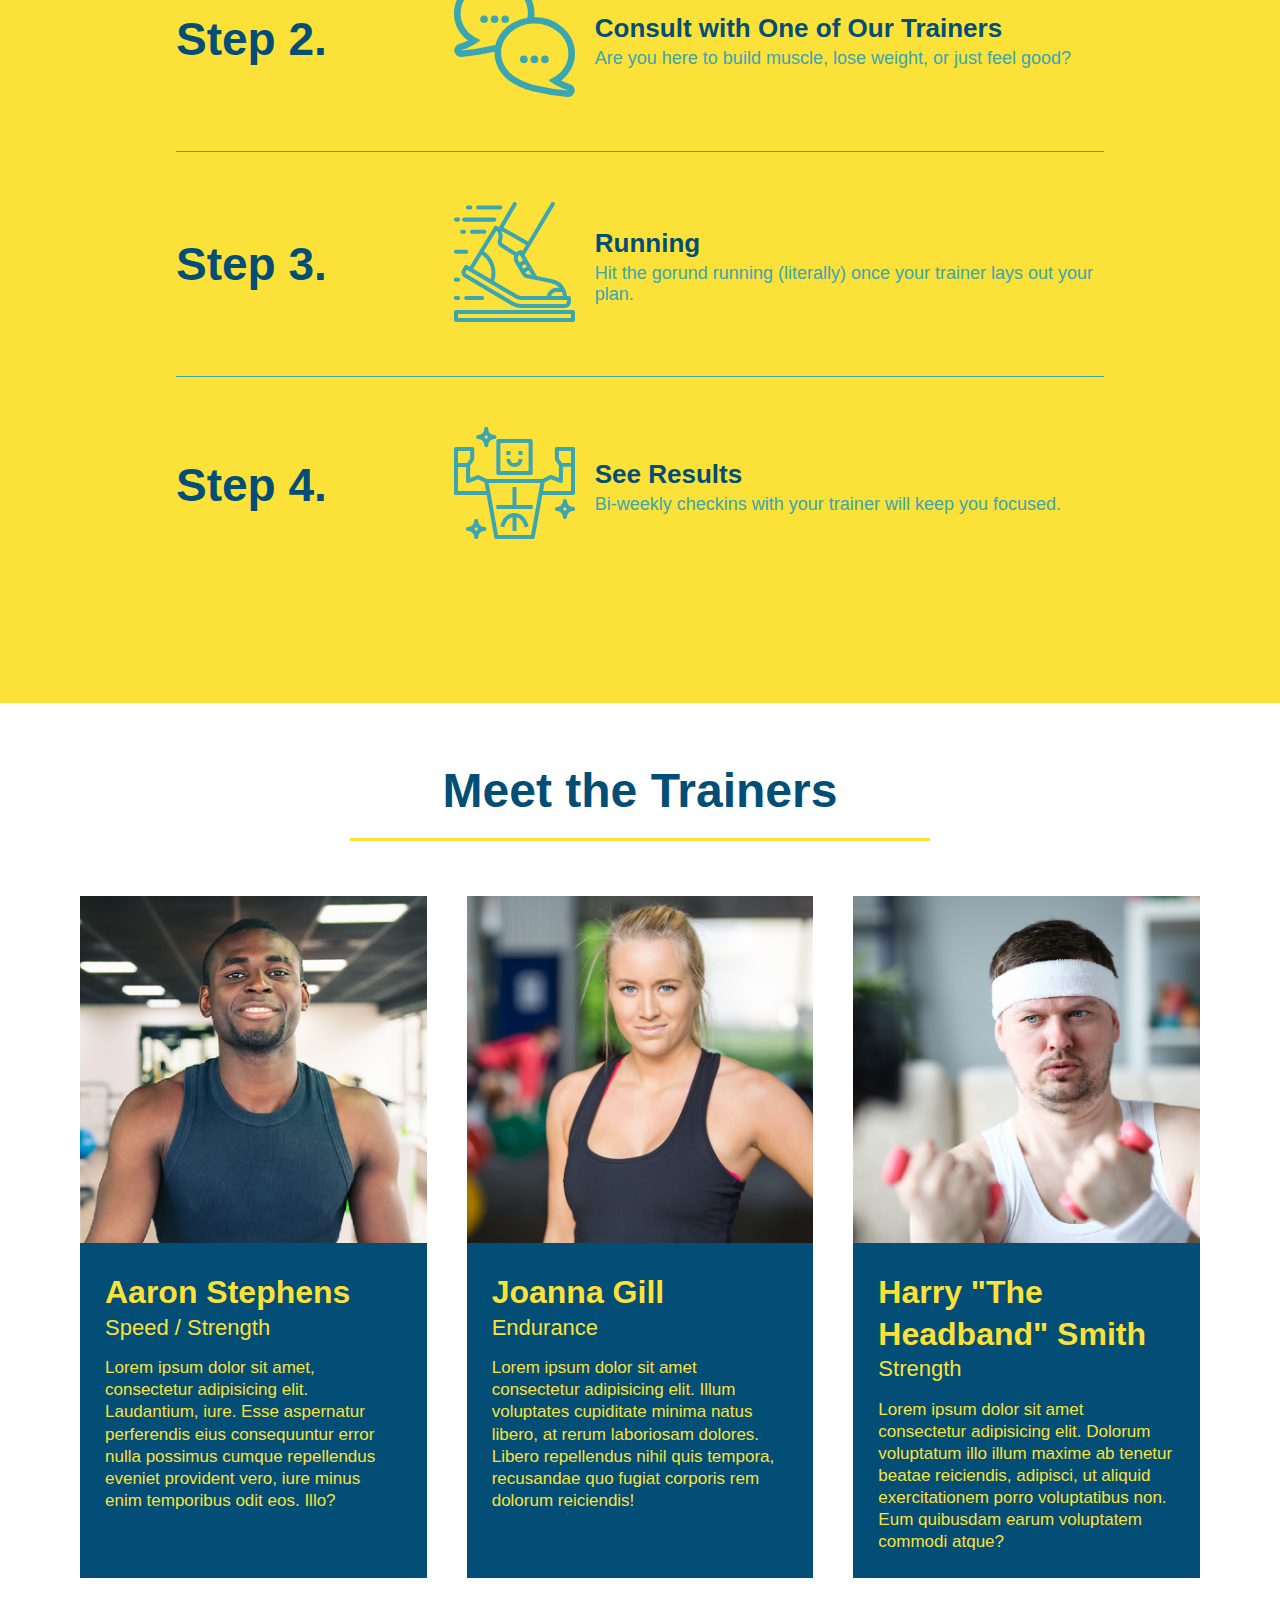
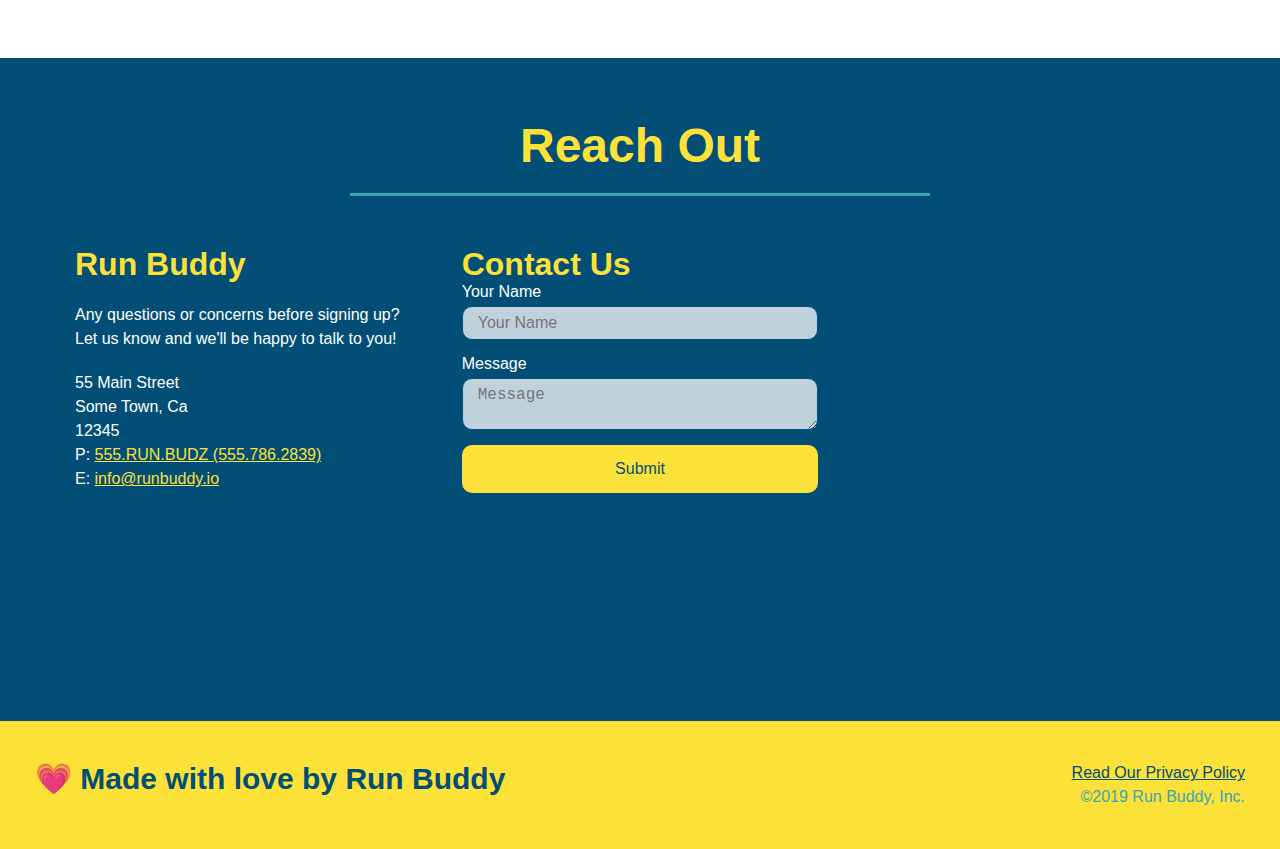
==== commit 55dccc54: "final css touches" ====
--- a/index.html
+++ b/index.html
@@ -50,14 +50,20 @@
                 <input type="tel" placeholder="Phone Number" name="phone" id="phone" class="form-input" />
                 <p>
                     Have you worked out with a trainer before?
-                    <input type="radio" name="trainer-confirm" id="trainer-yes" />
-                    <label for="trainer-yes">Yes</label>
-                    <input type="radio" name="trainer-confirm" id="trainer-no" />
-                    <label for="trainer-no">No</label>
+                    <span class="radio-wrapper">
+                        <input type="radio" name="trainer-confirm" id="trainer-yes" />
+                        <label for="trainer-yes">Yes</label>
+                    </span>
+                    <span class="radio-wrapper">
+                        <input type="radio" name="trainer-confirm" id="trainer-no" />
+                        <label for="trainer-no">No</label>
+                    </span>
                 </p>
                 <p>
-                    <input type="checkbox" name="age" id="age-ack" />
-                    <label for="age-ack">I acknowledge that I am at least 18 years of age</label>
+                    <span class="checkbox-wrapper">
+                        <input type="checkbox" name="age-confirm" id="checkbox" />
+                        <label for="age-ack">I acknowledge that I am at least 18 years of age</label>
+                    </span>
                 </p>
                 <button type="submit">
                     Get running!
--- a/assets/css/style.css
+++ b/assets/css/style.css
@@ -1,3 +1,9 @@
+:root {
+    --primary-color: #fce138;
+    --secondary-color: #024e76;
+    --tertiary-color: #39a6b2;
+}
+
 * {
     margin: 0;
     padding: 0;
@@ -6,27 +12,36 @@
 
 body {
     /* more on this crazy alphanumerical value in a minute! */
-    color: #39a6b2;
+    color: var(--tertiary-color);
     font-family: Arial, Helvetica, sans-serif;
 }
 
 /* apply styles to header */
 header {
     padding: 20px 35px;
-    background-color: #39a6b2;
+    background-color: var(--tertiary-color);
     display: flex;
     justify-content: space-between;
     flex-wrap: wrap;
+    position: -webkit-sticky;
+    position: sticky;
+    top: 0;
+    background-image: url(../images/hero-bg.jpg);
+    background-size: cover;
+    background-position: center;
+    background-attachment: 80%;
+    z-index: 9999;
 }
 
 header h1 {
     font-weight: bold;
     font-size: 36px;
-    color: #fce138;
+    color: var(--primary-color);
     margin: 0;
+    text-shadow: 0 0 10px rgba(0, 0, 0, 0.5);
 }
 header a {
-    color: #fce138;
+    color: var(--primary-color);
     text-decoration: none;
    }
 
@@ -46,10 +61,18 @@
     padding: 10px 15px;
     font-weight: lighter;
     font-size: 1.55vw;
+    text-shadow: 0 0 10px rgba(0, 0, 0, 0.5);
+}
+
+header nav ul li a:hover {
+    background: var(--primary-color);
+    color: var(--secondary-color);
+    border-radius: 15px;
+    text-shadow: none;
 }
 
 footer {
-    background: #fce138;
+    background: var(--primary-color);
     width: 100%;
     padding: 40px 35px;
     display: flex;
@@ -59,7 +82,7 @@
 
 footer h2 {
     
-    color: #024e76;
+    color: var(--secondary-color);
     font-size: 30px;
     margin: 0;
 }
@@ -71,7 +94,7 @@
 }
 
 footer a {
-    color: #024e76;
+    color: var(--secondary-color);
 }
 
 section {
@@ -87,6 +110,7 @@
     justify-content: center;
     flex-wrap: wrap;
     align-items: flex-start;
+    background-attachment: 80%;
 }
 /* cover and center do not show up on second monitor?*/
 /* hero style end*/
@@ -103,16 +127,19 @@
 .hero-cta h2 {
     font-style: italic;
     font-size: 55px;
-    color: #fce138;
+    color: var(--primary-color);
+    text-shadow: 0 0 10px rgba(0, 0, 0, 0.5);
 }
 
 .hero-form {
-    color: #024e76;
-    background-color: #fce138;
+    color: var(--secondary-color);
+    background-color: rgba(252, 225, 56, .80);
     padding: 20px;
-    border: solid 3px #024e76;   
+    border: solid 3px var(--secondary-color);   
     width: 40%;
     margin: 3.5%;
+    box-shadow: 0 0 10px rgba(0, 0, 0, 0.5);
+    border-radius: 15px;
 }
 
 .hero-form h3 {
@@ -125,13 +152,14 @@
 }
 
 .form-input {
-    border: 1px solid #024e76;
+    border: 1px solid var(--secondary-color);
     display: block;
     padding: 7px 15px;
     font-size: 16px;
-    color: #024e76;
+    color: var(--secondary-color);
     width: 100%;
     margin-bottom: 15px;
+    border-radius: 10px;
 }
 
 .hero-form label {
@@ -139,16 +167,81 @@
 }
 
 .hero-form button {
-    background-color: #024e76;
-    color: #fce138;
+    background-color: var(--secondary-color);
+    color: var(--primary-color);
     padding: 10px 20px;
     font-size: 16px;
     border: none;
+    border-radius: 10px;
+}
+
+.hero-form button:hover {
+    background-color: var(--tertiary-color);
+}
+
+.checkbox-wrapper input, .radio-wrapper input {
+    opacity: 0;
+}
+
+.checkbox-wrapper label, .radio-wrapper label {
+    position: relative;
+    left: 10px;
+    margin: 10px;
+    line-height: 1.0;
+}
+
+.checkbox-wrapper label::before, .radio-wrapper label::before {
+    content: "";
+    height: 20px;
+    width: 20px;
+    background: rgba(255, 255, 255, 0.75);
+    border: 1px solid var(--secondary-color);
+    position: absolute;
+    top: -4px;
+    left: -30px;
+}
+
+.radio-wrapper label::before {
+    border-radius: 50%;
+}
+
+.radio-wrapper label::after {
+    content: "";
+    height: 20px;
+    width: 20px;
+    border-radius: 50%;
+    background: var(--secondary-color);
+    position: absolute;
+    top: -3px;
+    left: -29px;
+    background-image: radial-gradient(circle, var(--tertiary-color), var(--secondary-color));
+}
+
+.checkbox-wrapper label::after {
+    content: "";
+    height: 6px;
+    width: 14px;
+    border-left: 2px solid var(--secondary-color);
+    border-bottom: 2px solid var(--secondary-color);
+    position: absolute;
+    left: -26px;
+    top: 1px;
+    transform: rotate(-58deg);
+}
+
+.checkbox-wrapper input + label::after,
+.radio-wrapper input + label::after {
+    content: none;
+}
+
+.checkbox-wrapper input:checked + label::after,
+.radio-wrapper input:checked + label::after {
+    content: "";
 }
 
 .intro p {
     line-height: 1.7;
-    color: #39a6b2;
+    color: var(--tertiary-color);
     width: 80%;
     font-size: 20px;
     margin: 0 auto;
@@ -156,14 +249,14 @@
 }
 
 .steps {
-    background: #fce138;
+    background: var(--primary-color);
 }
 
 .section-title {
     font-size: 48px;
-    color: #024e76;
+    color: var(--secondary-color);
     border-bottom: 3px solid;
-    border-color: #39a6b2;
+    border-color: var(--tertiary-color);
     padding-bottom: 20px;
     text-align: center;
     margin: 0 auto 35px auto;
@@ -171,12 +264,12 @@
 }
 
 .primary-border {
-    border-color: #fce138;
+    border-color: var(--primary-color);
     display: inline-block;
 }
 
 .secondary-border {
-    border-color: #39a6b2;
+    border-color: var(--tertiary-color);
     display: inline-block;
 }
 
@@ -184,15 +277,18 @@
     margin: 50px auto;
     padding-bottom: 50px;
     width: 80%;
-    border-bottom: 1px solid #39a6b2;
     display: flex;
     flex-wrap: wrap;
     align-items: center;
     justify-content: space-between;
 }
 
+.step:not(:last-child) {
+    border-bottom: 1px solid var(--tertiary-color);
+}
+
 .step h3 {
-    color: #024e76;
+    color: var(--secondary-color);
     font-size: 46px;
     flex: 1 30%;
 }
@@ -220,11 +316,11 @@
 .step-text h4 {
     font-size: 26px;
     line-height: 1.5;
-    color: #024e76;
+    color: var(--secondary-color);
 }
 
 .step-text p {
-    color: #39a6b2;
+    color: var(--tertiary-color);
     font-size: 18px;
 }
 
@@ -238,8 +334,8 @@
 
 .trainer {
     margin: 20px;
-    background: #024e76;
-    color: #fce138;
+    background: var(--secondary-color);
+    color: var(--primary-color);
     flex: 1;
     }
 
@@ -272,18 +368,18 @@
 }
 
 .contact {
-    background: #024e76;
+    background: var(--secondary-color);
 }
 
 .contact-info {
     display: flex;
     justify-content: space-between;
     flex-wrap: wrap;
-    background: #024e76;
+    background: var(--secondary-color);
 }
 
 .contact h2 {
-    color: #fce138;
+    color: var(--primary-color);
 }
 
 .contact-info iframe {
@@ -295,7 +391,7 @@
 }
 
 .contact h3 {
-    color: #fce138;
+    color: var(--primary-color);
     font-size: 32px;
 }
 
@@ -307,28 +403,54 @@
 }
 
 .contact-info input, .contact-info textarea {
-    border: 1px solid #024e76;
+    border: 1px solid var(--secondary-color);
     display: block;
     padding: 7px 15px;
     font-size: 16px;
-    color: #024e76;
+    color: var(--secondary-color);
     width: 100%;
     margin-bottom: 15px;
     margin-top: 5px;
+    border-radius: 10px;
 }
 
 .contact-info button {
     width: 100%;
     border: none;
-    background: #fce138;
-    color: #024e76;
+    background: var(--primary-color);
+    color: var(--secondary-color);
     text-align: center;
     padding: 15px 0;
     font-size: 16px;
+    border-radius: 10px;
+}
+
+.contact-form button:hover {
+    color: var(--primary-color);
+    background: var(--tertiary-color);
+}
+
+.contact-form input, .contact-form textarea {
+    background-color: rgba(255, 255, 255, 0.75);
+}
+
+.contact-form input:focus, textarea:focus {
+    background-color: rgba(255, 255, 255, 1);
+    border: none;
+}
+
+.form-input {
+    background-color: rgba(255, 255, 255, 0.75);
+    border: none;
+}
+
+.form-input:focus {
+    background-color: rgba(255, 255, 255, 1);
+    border: none;
 }
 
 .contact a {
-    color: #fce138;
+    color: var(--primary-color);
 }
 
 .text-left {
@@ -346,23 +468,111 @@
 /* MEDIA QUERY FOR SMALLER DESKTOP SCREENS AND SMALLER */
 @media screen and (max-width: 980px) {
     /* THIS WILL BE APPLIED ON EVERY SCREEN SMALLER THAN 980PX */
-    header h1 a {
-        
+    header {
+        margin-bottom: 0;
+        justify-content: center;
+        position:relative
+    }
+
+    header h1 {
+        width: 100%;
+        text-align: center;
+    }
+
+    header nav ul {
+        margin-top: 20px;
+        width: 100%;
+        justify-content: center;
+    }
+
+    header nav ul li a {
+        font-size: 20px;
+    }
+
+    footer h2, footer div {
+        text-align: center;
+        width: 100%;
+    }
+
+    .hero-cta, .hero-form {
+        width: 100%;
+    }
+
+    .hero-cta {
+        text-align: center;
+    }
+
+    .section-title {
+        width: 80%;
+    }
+
+    .trainer {
+        flex: 0 70%;
+    }
+
+    .contact-info iframe {
+        flex: 1 100%;
     }
 }
 
 /* MEDIA QUERY FOR TABLETS AND SMALLER */
 @media screen and (max-width: 768px) {
-    header h1 {
         /* THIS HEADING WILL BE APPLIED ON EVERY SCREEN BETWEEN 768PX AND 575PX */
-        
+    section {
+        padding: 30px 15px;
+    }  
+
+    .step h3 {
+        flex: 1 100%;
+        text-align: center;
+    }
+
+    .step-info {
+        flex: 2 100%;
+        text-align: center;
+        justify-content: center;
+    }
+
+    .step-img {
+        flex: 0 32%;
+        margin-right: 0;
+        margin-top: 15px;
+        margin-bottom: 15px;
+    }
+
+    .step-text {
+        flex: 100%;
     }
 }
 
 /* MEDIA QUERY FOR MOBILE PHONES AND SMALLER */
 @media screen and (max-width: 575px) {
-    header h1 {
         /* THIS WILL BE APPLIED TO ANY SCREEN SMALLER THAN 575PX */
-        
+    .hero-form button {
+        width: 100%;
+    }
+    
+    .section-title {
+        width: 95%;
+    }
+
+    .intro p {
+        width: 100%;
+    }
+
+    .trainer {
+        flex: 0 100%;
+    }
+
+    .contact-info {
+        text-align: center;
+    }
+
+    .contact-info > * {
+        flex: 0 100%;
+    }
+
+    .contact-form {
+        order: 3;
     }
 }